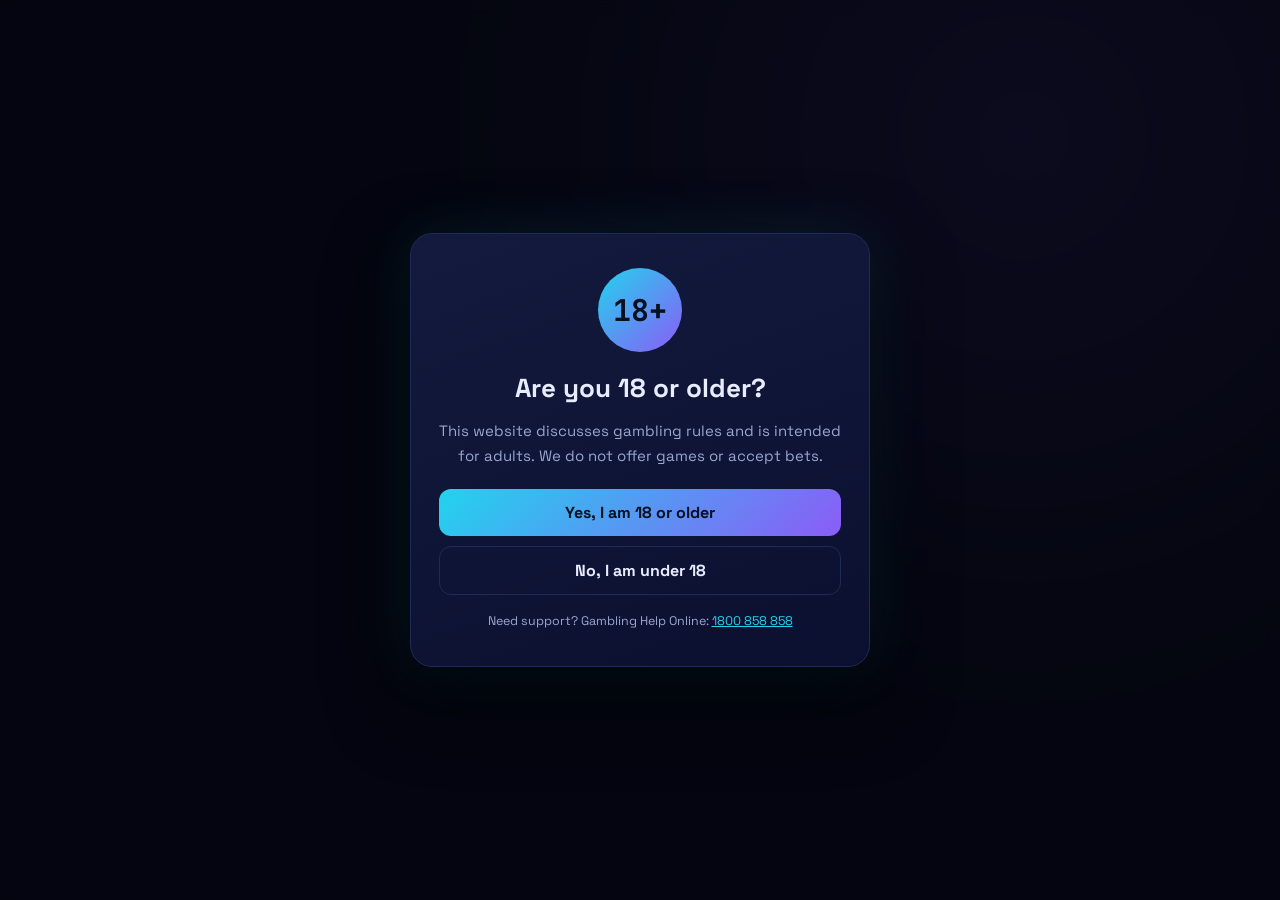
==== age-popup.html @ 70166f5e "Create age-popup.html" ====
<!DOCTYPE html>
<html lang="en-AU">
<head>
<meta charset="utf-8">
<meta name="viewport" content="width=device-width, initial-scale=1">
<title>Age Notice – ComplyWise AU</title>
<link rel="icon" type="image/svg+xml" href="assets/favicon.svg">
<link rel="preconnect" href="https://fonts.googleapis.com">
<link href="https://fonts.googleapis.com/css2?family=Space+Grotesk:wght@400;600;700&family=JetBrains+Mono:wght@400;600&display=swap" rel="stylesheet">
<style>
*{box-sizing:border-box}
:root{--bg:#070a16;--card:#0f1530;--text:#e7ecff;--muted:#9aa6cf;--c1:#22d3ee;--c2:#8b5cf6;--line:#1f2a55}
body{margin:0;min-height:100vh;background:radial-gradient(circle at 80% 15%,rgba(139,92,246,.35),transparent 45%),var(--bg);color:var(--text);font:16px/1.7 "Space Grotesk",system-ui,sans-serif}
.page{max-width:760px;margin:auto;padding:80px 20px}
.page h1{font-size:clamp(28px,5vw,44px);line-height:1.15;margin:0 0 12px}
.page p{color:var(--muted)}
.gr{background:linear-gradient(90deg,var(--c1),var(--c2));-webkit-background-clip:text;background-clip:text;color:transparent}
#gate{position:fixed;inset:0;z-index:100;display:none;align-items:center;justify-content:center;padding:20px;background:rgba(4,6,15,.82);backdrop-filter:blur(8px)}
#gate.open{display:flex}
.box{width:100%;max-width:460px;background:linear-gradient(160deg,#131a3d,#0b1030);border:1px solid var(--line);border-radius:22px;padding:34px 28px;text-align:center;box-shadow:0 30px 80px rgba(0,0,0,.6),0 0 60px rgba(34,211,238,.12);animation:in .5s ease}
@keyframes in{from{opacity:0;transform:translateY(20px) scale(.97)}}
.badge{width:84px;height:84px;margin:0 auto 14px;border-radius:50%;display:grid;place-items:center;font:700 30px "JetBrains Mono",monospace;color:#06101f;background:linear-gradient(135deg,var(--c1),var(--c2));box-shadow:0 0 0 0 rgba(34,211,238,.5);animation:pl 2.4s infinite}
@keyframes pl{70%{box-shadow:0 0 0 22px rgba(34,211,238,0)}100%{box-shadow:0 0 0 0 rgba(34,211,238,0)}}
.box h2{margin:0 0 8px;font-size:26px}
.box p{color:var(--muted);margin:0 0 20px;font-size:15px}
.btns{display:grid;gap:10px}
button,.lnk{font:700 16px "Space Grotesk",sans-serif;border-radius:12px;padding:13px 18px;cursor:pointer;text-decoration:none;display:block;border:0}
.yes{background:linear-gradient(135deg,var(--c1),var(--c2));color:#06101f;transition:.2s}.yes:hover{transform:translateY(-2px);box-shadow:0 10px 26px rgba(34,211,238,.35)}
.no{background:transparent;color:var(--text);border:1px solid var(--line)}.no:hover{border-color:var(--c1)}
.fine{margin-top:16px;font-size:12.5px;color:var(--muted)}.fine a{color:var(--c1)}
#minor{display:none}.box.under #ask{display:none}.box.under #minor{display:block}
@media(prefers-reduced-motion:reduce){.box,.badge{animation:none}}
</style>
</head>
<body>

<!-- ===== AGE POPUP: start ===== -->
<div id="gate" role="dialog" aria-modal="true" aria-labelledby="gt">
  <div class="box" id="gbox">
    <div id="ask">
      <div class="badge">18+</div>
      <h2 id="gt">Are you 18 or older?</h2>
      <p>This website discusses gambling rules and is intended for adults. We do not offer games or accept bets.</p>
      <div class="btns">
      <a class="lnk yes" href="index.html" id="yes">Yes, I am 18 or older</a>
       <a class="lnk no" href="https://www.gamblinghelponline.org.au" id="no">No, I am under 18</a>
      </div>
      <div class="fine">Need support? Gambling Help Online: <a href="https://www.gamblinghelponline.org.au" target="_blank" rel="noopener">1800 858 858</a></div>
    </div>
    <div id="minor">
      <div class="badge">!</div>
      <h2>Sorry, this site is for adults</h2>
      <p>Thanks for being honest. This content is meant for people aged 18 and over. If you would like to talk to someone, free and confidential support is available.</p>
      <div class="btns">
        <a class="lnk yes" href="https://kidshelpline.com.au" target="_blank" rel="noopener">Visit Kids Helpline</a>
        <button class="no" id="back">Go back</button>
      </div>
    </div>
  </div>
</div>
<script>
(function(){
  var g=document.getElementById("gate"),b=document.getElementById("gbox"),K="cw_age_ok";
  function ok(){try{return sessionStorage.getItem(K)==="1"}catch(e){return false}}
  function save(){try{sessionStorage.setItem(K,"1")}catch(e){}}
  if(!ok()){setTimeout(function(){g.classList.add("open")},800)}
  document.getElementById("yes").onclick=function(){save();g.classList.remove("open")};
  document.getElementById("no").onclick=function(){b.classList.add("under")};
  document.getElementById("back").onclick=function(){b.classList.remove("under")};
})();
</script>
<!-- ===== AGE POPUP: end ===== -->

</body>
</html>
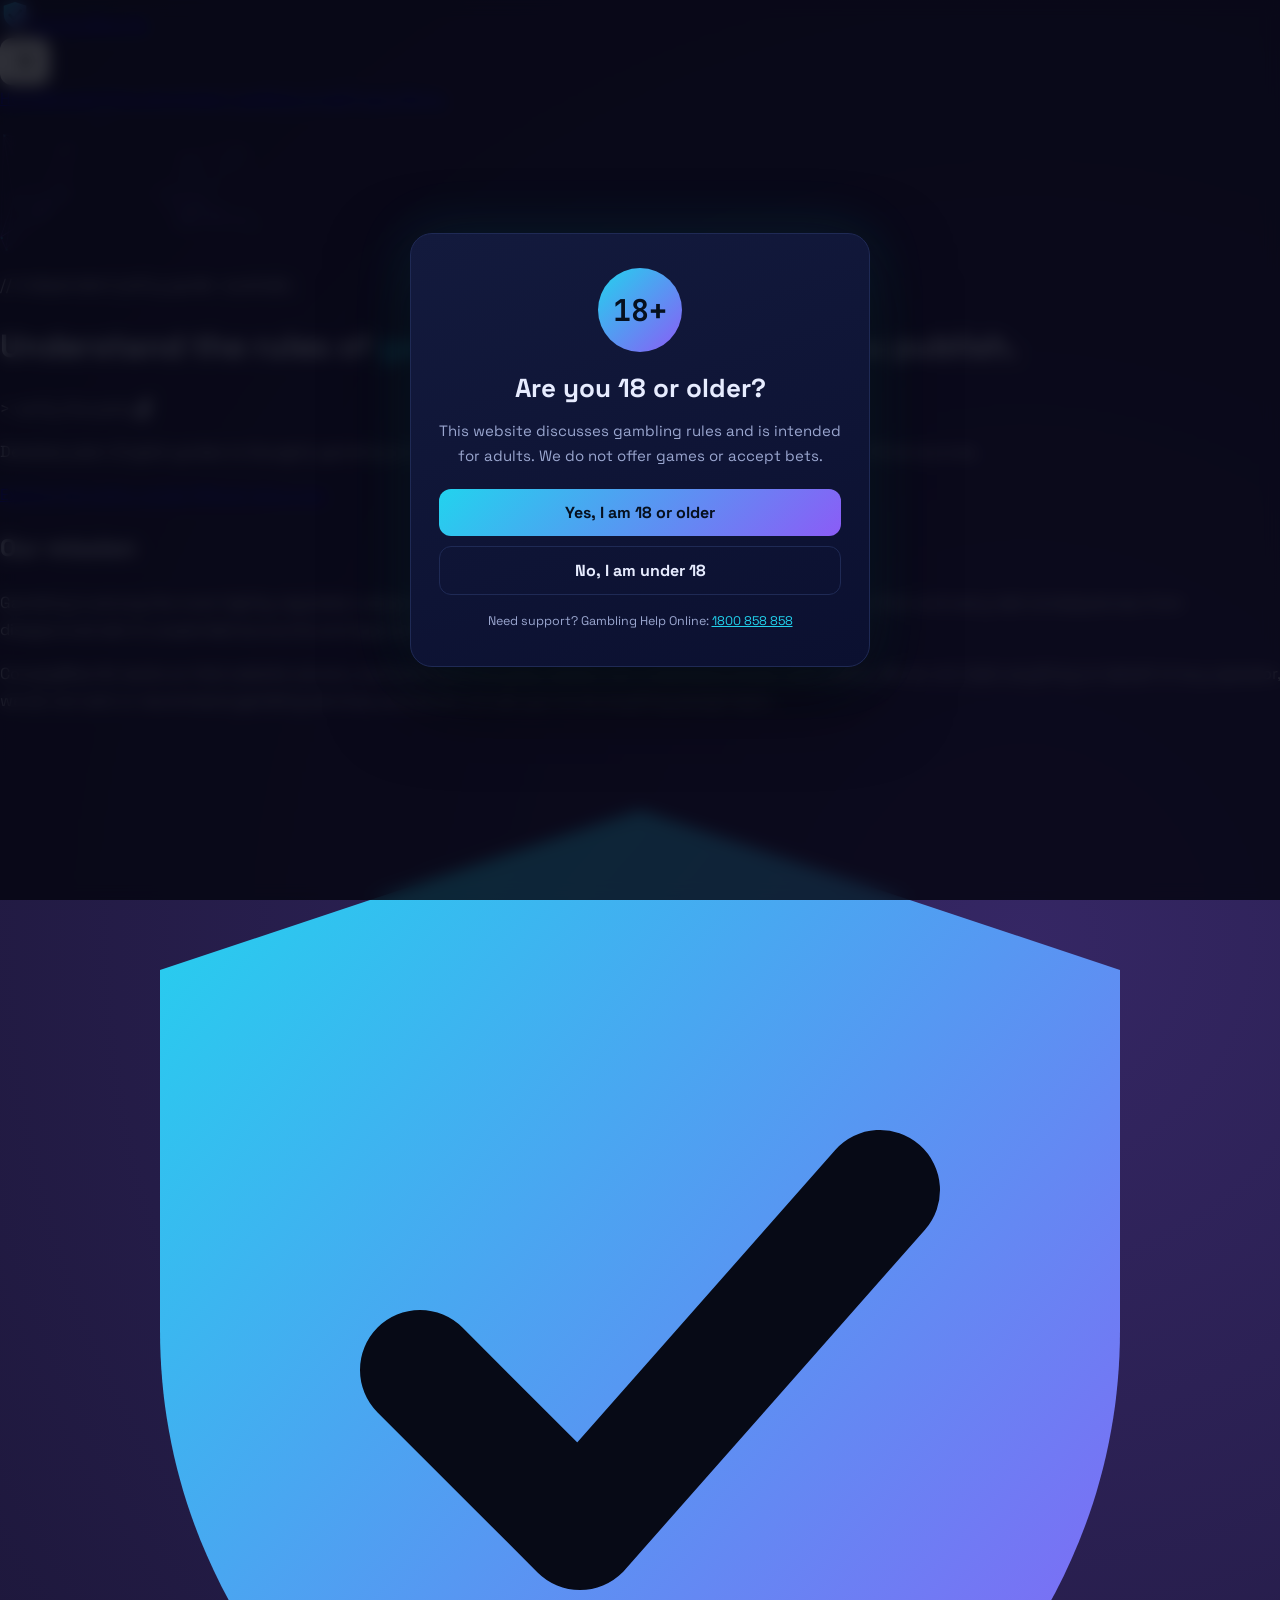
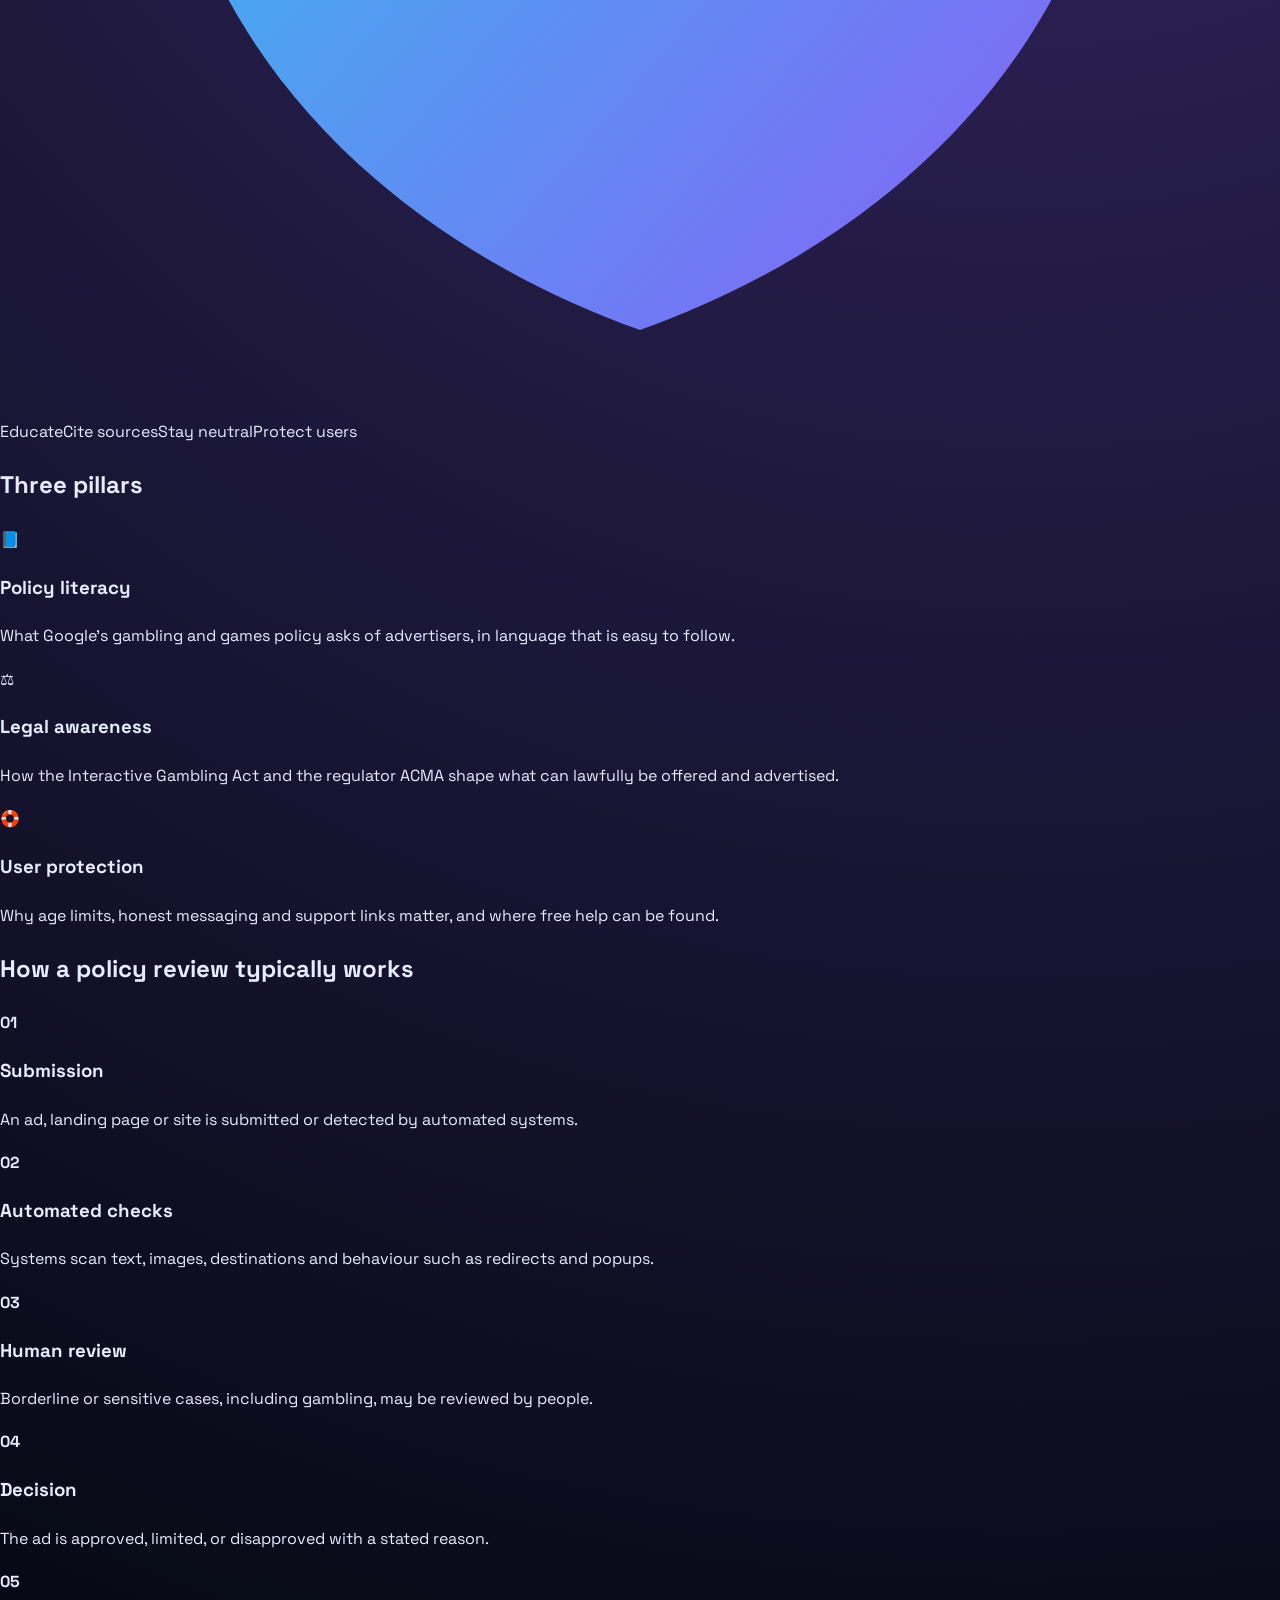
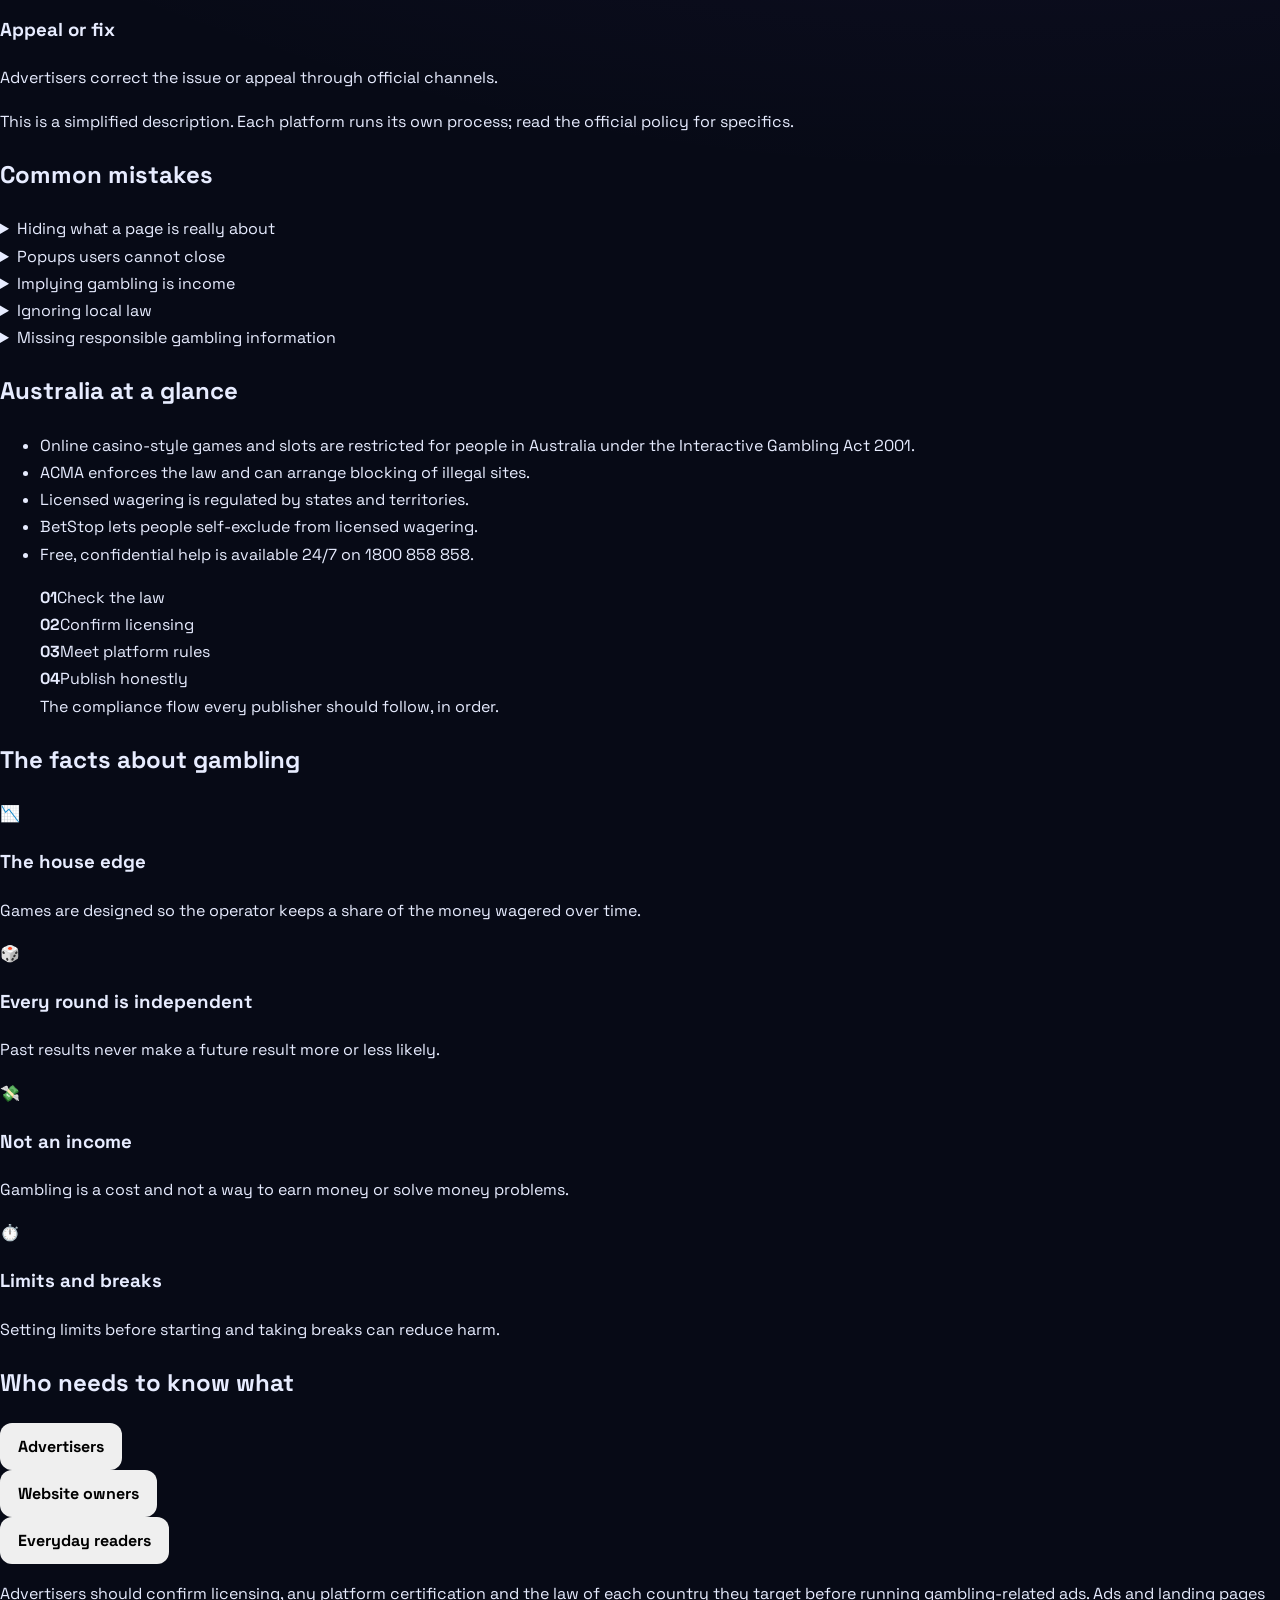
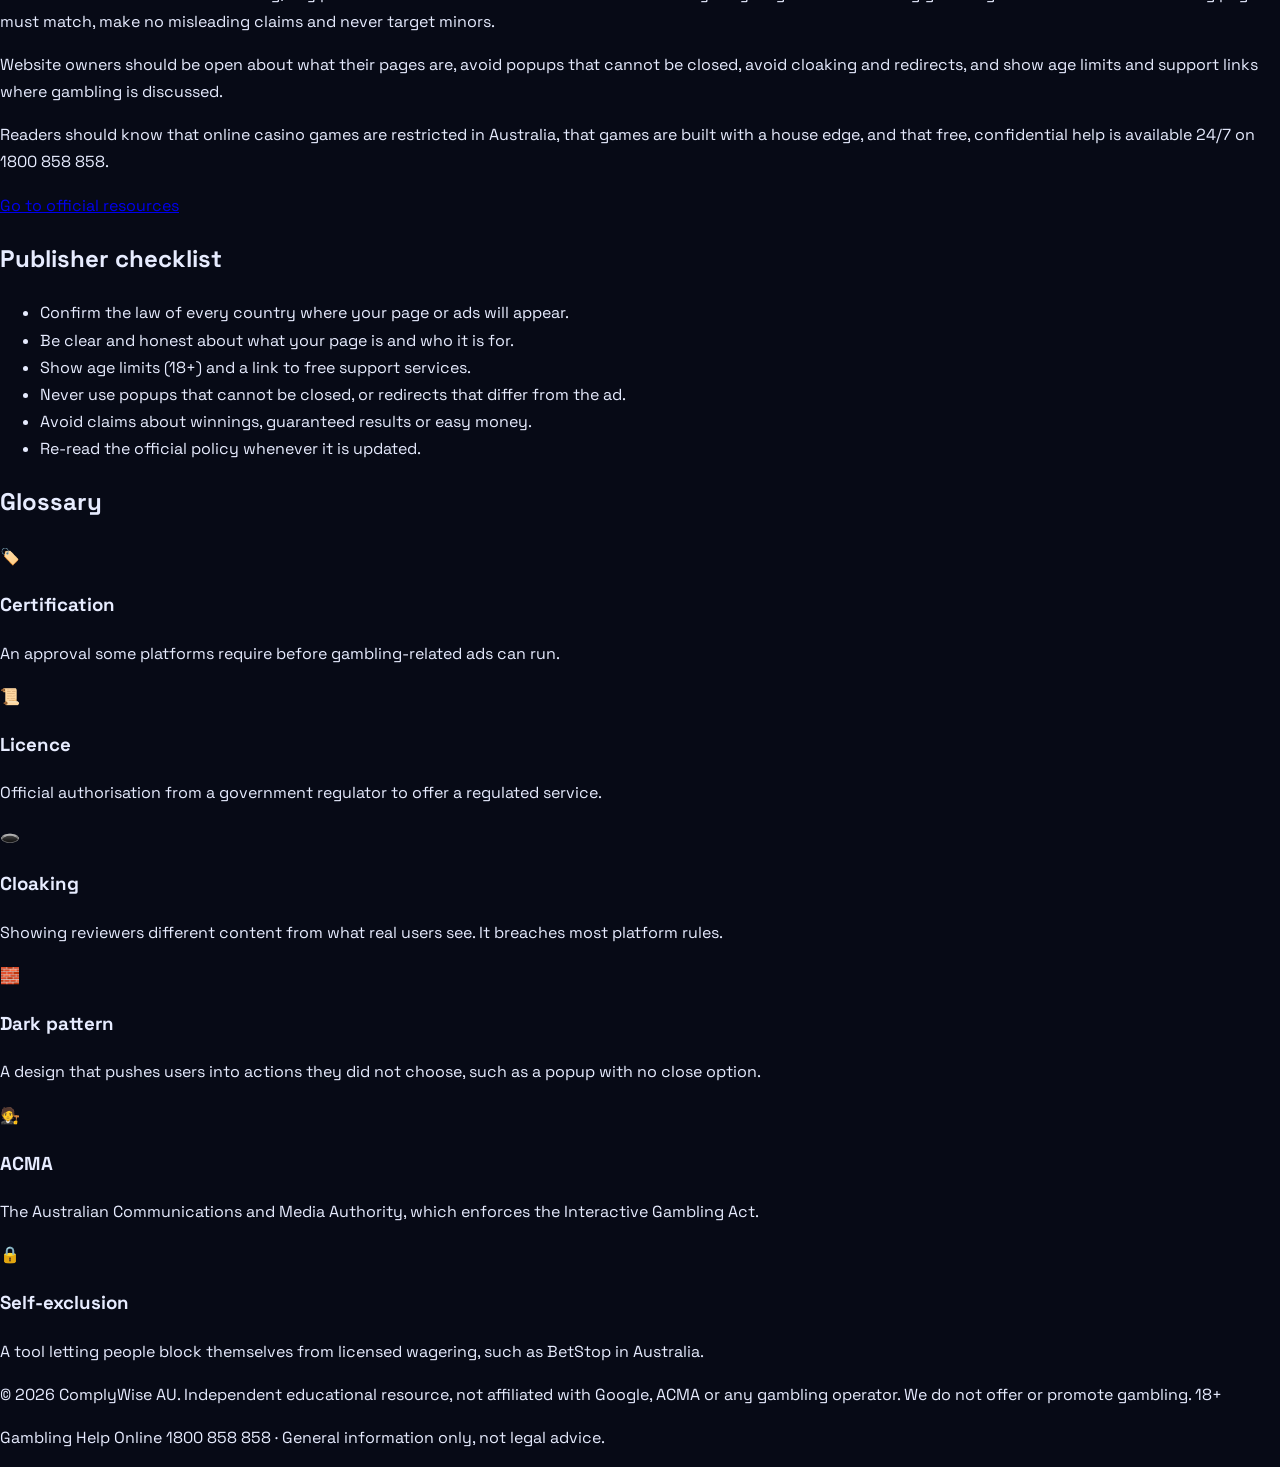
==== commit d2c39fe8: "Update age-popup.html" ====
--- a/age-popup.html
+++ b/age-popup.html
@@ -33,7 +33,253 @@
 </style>
 </head>
 <body>
-
+ <header>
+    <div class="bar"><a class="logo" href="index.html"><img src="assets/logo.svg" alt="" width="30"
+          height="30"><span>ComplyWise AU</span></a><button id="mb" aria-label="Menu">☰</button>
+      <nav id="nv"><a href="index.html" class=on>Home</a><a href="google-policy.html">Google Policy</a><a
+          href="australia-law.html">Australian Law</a><a href="resources.html">Resources</a><a
+          href="privacy.html">Privacy</a><a href="terms.html">Terms</a></nav>
+    </div>
+  </header>
+  <div class="hero"><canvas class="cv"></canvas>
+    <div class="in"><span class="tag">// independent policy guide · australia</span>
+      <h1>Understand the rules of <span class="gr">gambling advertising</span> before you publish.</h1>
+      <p class="term"><span id="ty"></span><i>▌</i></p>
+      <p>Detailed, plain-English guides to Google’s gambling and games policy and Australian law, with direct links to
+        the official sources.</p><a class="btn" href="google-policy.html">Explore the policy guide</a> <a
+        class="btn alt" href="resources.html">Official resources</a>
+    </div>
+  </div>
+  <main>
+    <section class="s rv ">
+      <div class="w">
+        <h2>Our mission</h2>
+        <div class="two">
+          <div>
+            <p>Gambling is among the most tightly regulated categories in online advertising. The rules vary by country,
+              change often and carry real consequences, from disapproved ads to suspended accounts and legal action.</p>
+            <p>ComplyWise AU exists so that website owners, marketers and everyday readers can understand those rules
+              clearly. We do not claim anything on behalf of any operator, we do not rank or recommend gambling
+              services, and we do not ask you to do anything except learn.</p>
+          </div>
+          <div class="orb"><img src="assets/logo.svg" alt="" class="oc"><i></i><i></i><i></i><span
+              class="t">Educate</span><span class="r">Cite sources</span><span class="b">Stay neutral</span><span
+              class="l">Protect users</span></div>
+        </div>
+      </div>
+    </section>
+    <section class="s rv alt">
+      <div class="w">
+        <h2>Three pillars</h2>
+        <div class="grid">
+          <div class="card">
+            <div class="ic">📘</div>
+            <h3>Policy literacy</h3>
+            <p>What Google’s gambling and games policy asks of advertisers, in language that is easy to follow.</p>
+          </div>
+          <div class="card">
+            <div class="ic">⚖️</div>
+            <h3>Legal awareness</h3>
+            <p>How the Interactive Gambling Act and the regulator ACMA shape what can lawfully be offered and
+              advertised.</p>
+          </div>
+          <div class="card">
+            <div class="ic">🛟</div>
+            <h3>User protection</h3>
+            <p>Why age limits, honest messaging and support links matter, and where free help can be found.</p>
+          </div>
+        </div>
+      </div>
+    </section>
+    <section class="s rv ">
+      <div class="w">
+        <h2>How a policy review typically works</h2>
+        <div class="tl">
+          <div><b>01</b>
+            <h3>Submission</h3>
+            <p>An ad, landing page or site is submitted or detected by automated systems.</p>
+          </div>
+          <div><b>02</b>
+            <h3>Automated checks</h3>
+            <p>Systems scan text, images, destinations and behaviour such as redirects and popups.</p>
+          </div>
+          <div><b>03</b>
+            <h3>Human review</h3>
+            <p>Borderline or sensitive cases, including gambling, may be reviewed by people.</p>
+          </div>
+          <div><b>04</b>
+            <h3>Decision</h3>
+            <p>The ad is approved, limited, or disapproved with a stated reason.</p>
+          </div>
+          <div><b>05</b>
+            <h3>Appeal or fix</h3>
+            <p>Advertisers correct the issue or appeal through official channels.</p>
+          </div>
+        </div>
+        <div class="note">This is a simplified description. Each platform runs its own process; read the official policy
+          for specifics.</div>
+      </div>
+    </section>
+    <section class="s rv dark">
+      <div class="w">
+        <h2>Common mistakes</h2>
+        <details>
+          <summary>Hiding what a page is really about</summary>
+          <p>Pages that disguise gambling content, or show reviewers something different from what users see, can be
+            treated as deceptive. Be transparent about the topic.</p>
+        </details>
+        <details>
+          <summary>Popups users cannot close</summary>
+          <p>Interstitials that trap visitors, or buttons that force a click, damage user trust and commonly breach
+            platform rules.</p>
+        </details>
+        <details>
+          <summary>Implying gambling is income</summary>
+          <p>Presenting gambling as a way to earn money or fix financial problems is misleading and harmful.</p>
+        </details>
+        <details>
+          <summary>Ignoring local law</summary>
+          <p>An ad may breach the law of the place it is shown even if the product is lawful elsewhere.</p>
+        </details>
+        <details>
+          <summary>Missing responsible gambling information</summary>
+          <p>Clear age limits and links to support services should be easy to find.</p>
+        </details>
+      </div>
+    </section>
+    <section class="s rv alt">
+      <div class="w">
+        <h2>Australia at a glance</h2>
+        <div class="two">
+          <ul class="ck">
+            <li>Online casino-style games and slots are restricted for people in Australia under the Interactive
+              Gambling Act 2001.</li>
+            <li>ACMA enforces the law and can arrange blocking of illegal sites.</li>
+            <li>Licensed wagering is regulated by states and territories.</li>
+            <li>BetStop lets people self-exclude from licensed wagering.</li>
+            <li>Free, confidential help is available 24/7 on 1800 858 858.</li>
+          </ul>
+          <div>
+            <figure class="fig">
+              <div class="flow">
+                <div class="nd" style="--d:0s"><b>01</b><span>Check the law</span></div>
+                <div class="nd" style="--d:1.5s"><b>02</b><span>Confirm licensing</span></div>
+                <div class="nd" style="--d:3s"><b>03</b><span>Meet platform rules</span></div>
+                <div class="nd" style="--d:4.5s"><b>04</b><span>Publish honestly</span></div>
+              </div>
+              <figcaption>The compliance flow every publisher should follow, in order.</figcaption>
+            </figure>
+          </div>
+        </div>
+      </div>
+    </section>
+    <section class="s rv ">
+      <div class="w">
+        <h2>The facts about gambling</h2>
+        <div class="grid">
+          <div class="card">
+            <div class="ic">📉</div>
+            <h3>The house edge</h3>
+            <p>Games are designed so the operator keeps a share of the money wagered over time.</p>
+          </div>
+          <div class="card">
+            <div class="ic">🎲</div>
+            <h3>Every round is independent</h3>
+            <p>Past results never make a future result more or less likely.</p>
+          </div>
+          <div class="card">
+            <div class="ic">💸</div>
+            <h3>Not an income</h3>
+            <p>Gambling is a cost and not a way to earn money or solve money problems.</p>
+          </div>
+          <div class="card">
+            <div class="ic">⏱️</div>
+            <h3>Limits and breaks</h3>
+            <p>Setting limits before starting and taking breaks can reduce harm.</p>
+          </div>
+        </div>
+      </div>
+    </section>
+    <section class="s rv dark">
+      <div class="w">
+        <h2>Who needs to know what</h2>
+        <div class="tabs">
+          <div class="tb"><button class="on" data-t="0">Advertisers</button><button data-t="1">Website
+              owners</button><button data-t="2">Everyday readers</button></div>
+          <div class="tp on">
+            <p>Advertisers should confirm licensing, any platform certification and the law of each country they target
+              before running gambling-related ads. Ads and landing pages must match, make no misleading claims and never
+              target minors.</p>
+          </div>
+          <div class="tp">
+            <p>Website owners should be open about what their pages are, avoid popups that cannot be closed, avoid
+              cloaking and redirects, and show age limits and support links where gambling is discussed.</p>
+          </div>
+          <div class="tp">
+            <p>Readers should know that online casino games are restricted in Australia, that games are built with a
+              house edge, and that free, confidential help is available 24/7 on 1800 858 858.</p>
+          </div>
+        </div>
+        <p><a class="btn" href="resources.html">Go to official resources</a></p>
+      </div>
+    </section>
+    <section class="s rv alt">
+      <div class="w">
+        <h2>Publisher checklist</h2>
+        <ul class="ck">
+          <li>Confirm the law of every country where your page or ads will appear.</li>
+          <li>Be clear and honest about what your page is and who it is for.</li>
+          <li>Show age limits (18+) and a link to free support services.</li>
+          <li>Never use popups that cannot be closed, or redirects that differ from the ad.</li>
+          <li>Avoid claims about winnings, guaranteed results or easy money.</li>
+          <li>Re-read the official policy whenever it is updated.</li>
+        </ul>
+      </div>
+    </section>
+    <section class="s rv dark">
+      <div class="w">
+        <h2>Glossary</h2>
+        <div class="grid">
+          <div class="card">
+            <div class="ic">🏷️</div>
+            <h3>Certification</h3>
+            <p>An approval some platforms require before gambling-related ads can run.</p>
+          </div>
+          <div class="card">
+            <div class="ic">📜</div>
+            <h3>Licence</h3>
+            <p>Official authorisation from a government regulator to offer a regulated service.</p>
+          </div>
+          <div class="card">
+            <div class="ic">🕳️</div>
+            <h3>Cloaking</h3>
+            <p>Showing reviewers different content from what real users see. It breaches most platform rules.</p>
+          </div>
+          <div class="card">
+            <div class="ic">🧱</div>
+            <h3>Dark pattern</h3>
+            <p>A design that pushes users into actions they did not choose, such as a popup with no close option.</p>
+          </div>
+          <div class="card">
+            <div class="ic">🧑‍⚖️</div>
+            <h3>ACMA</h3>
+            <p>The Australian Communications and Media Authority, which enforces the Interactive Gambling Act.</p>
+          </div>
+          <div class="card">
+            <div class="ic">🔒</div>
+            <h3>Self-exclusion</h3>
+            <p>A tool letting people block themselves from licensed wagering, such as BetStop in Australia.</p>
+          </div>
+        </div>
+      </div>
+    </section>
+  </main>
+  <footer>
+    <p>© 2026 ComplyWise AU. Independent educational resource, not affiliated with Google, ACMA or any gambling
+      operator. We do not offer or promote gambling. 18+</p>
+    <p>Gambling Help Online 1800 858 858 · General information only, not legal advice.</p>
+  </footer>
+  <script src="js/main.js"></script>
 <!-- ===== AGE POPUP: start ===== -->
 <div id="gate" role="dialog" aria-modal="true" aria-labelledby="gt">
   <div class="box" id="gbox">
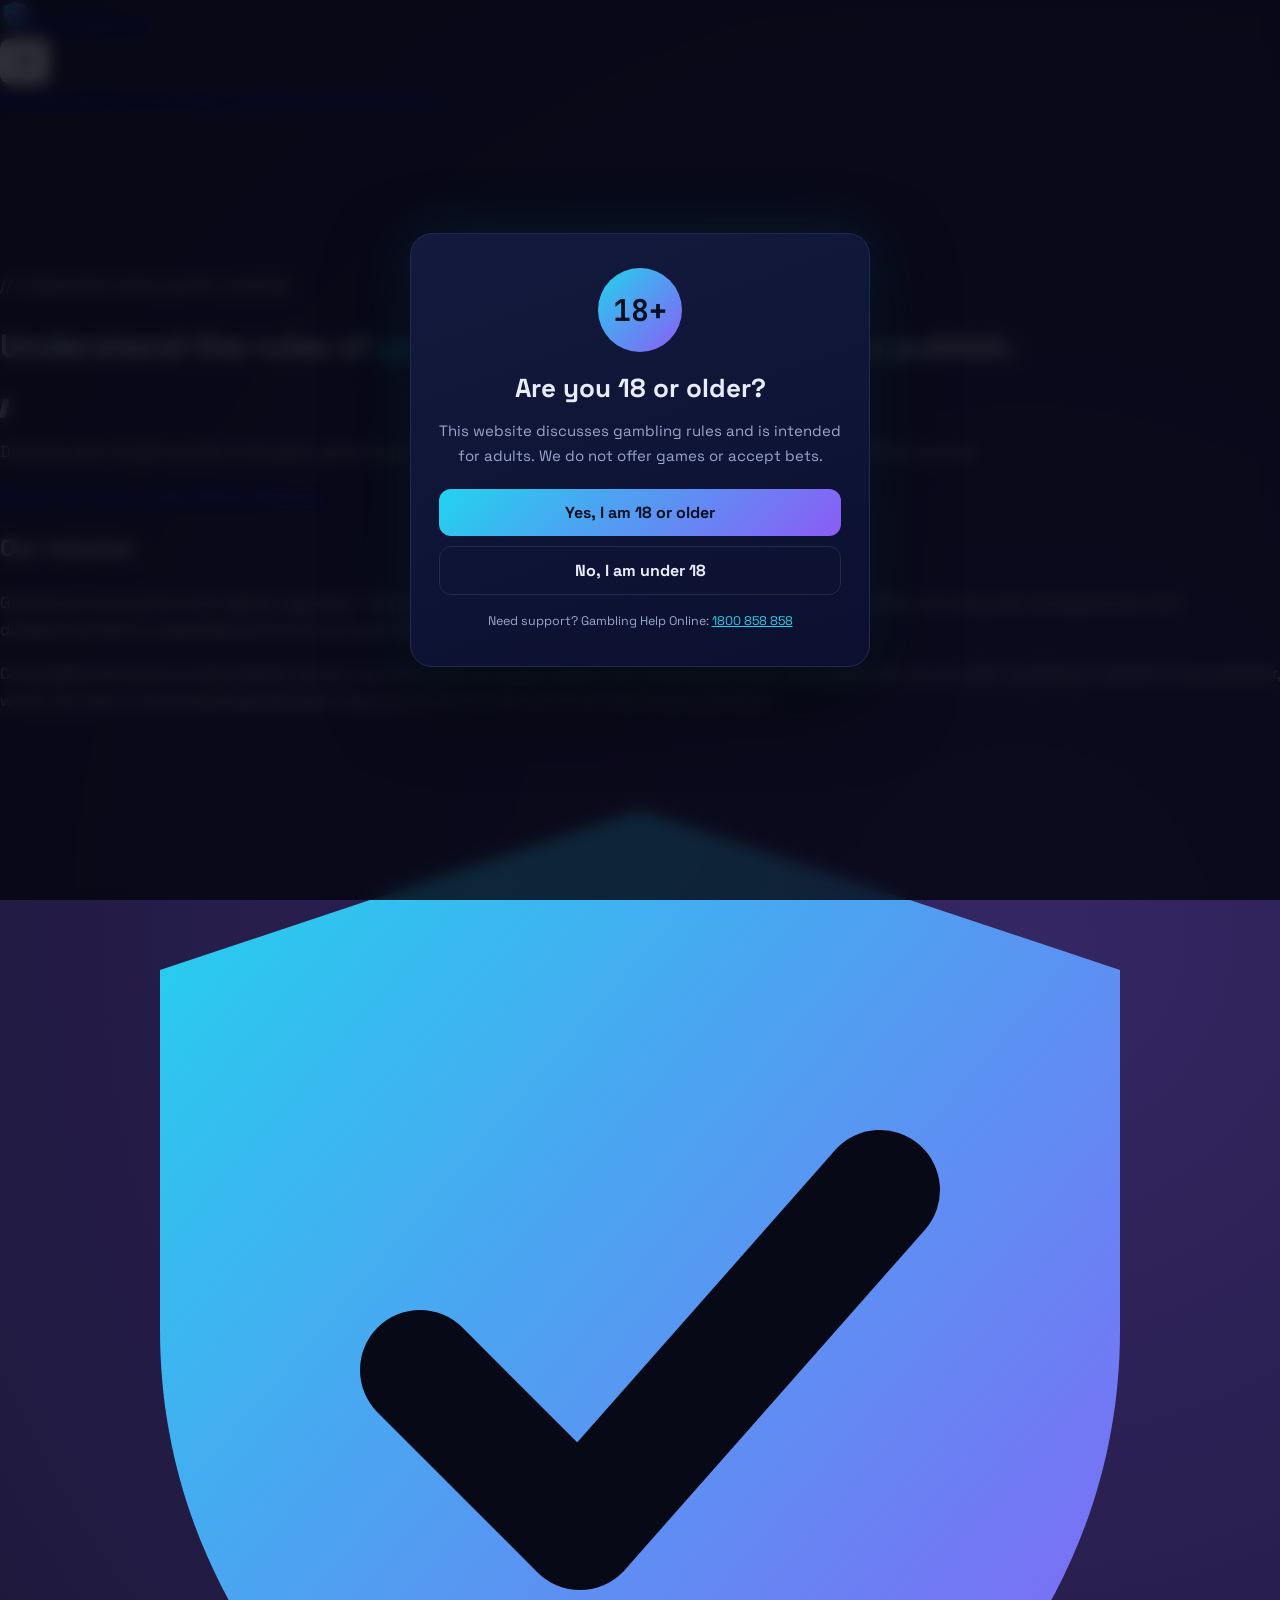
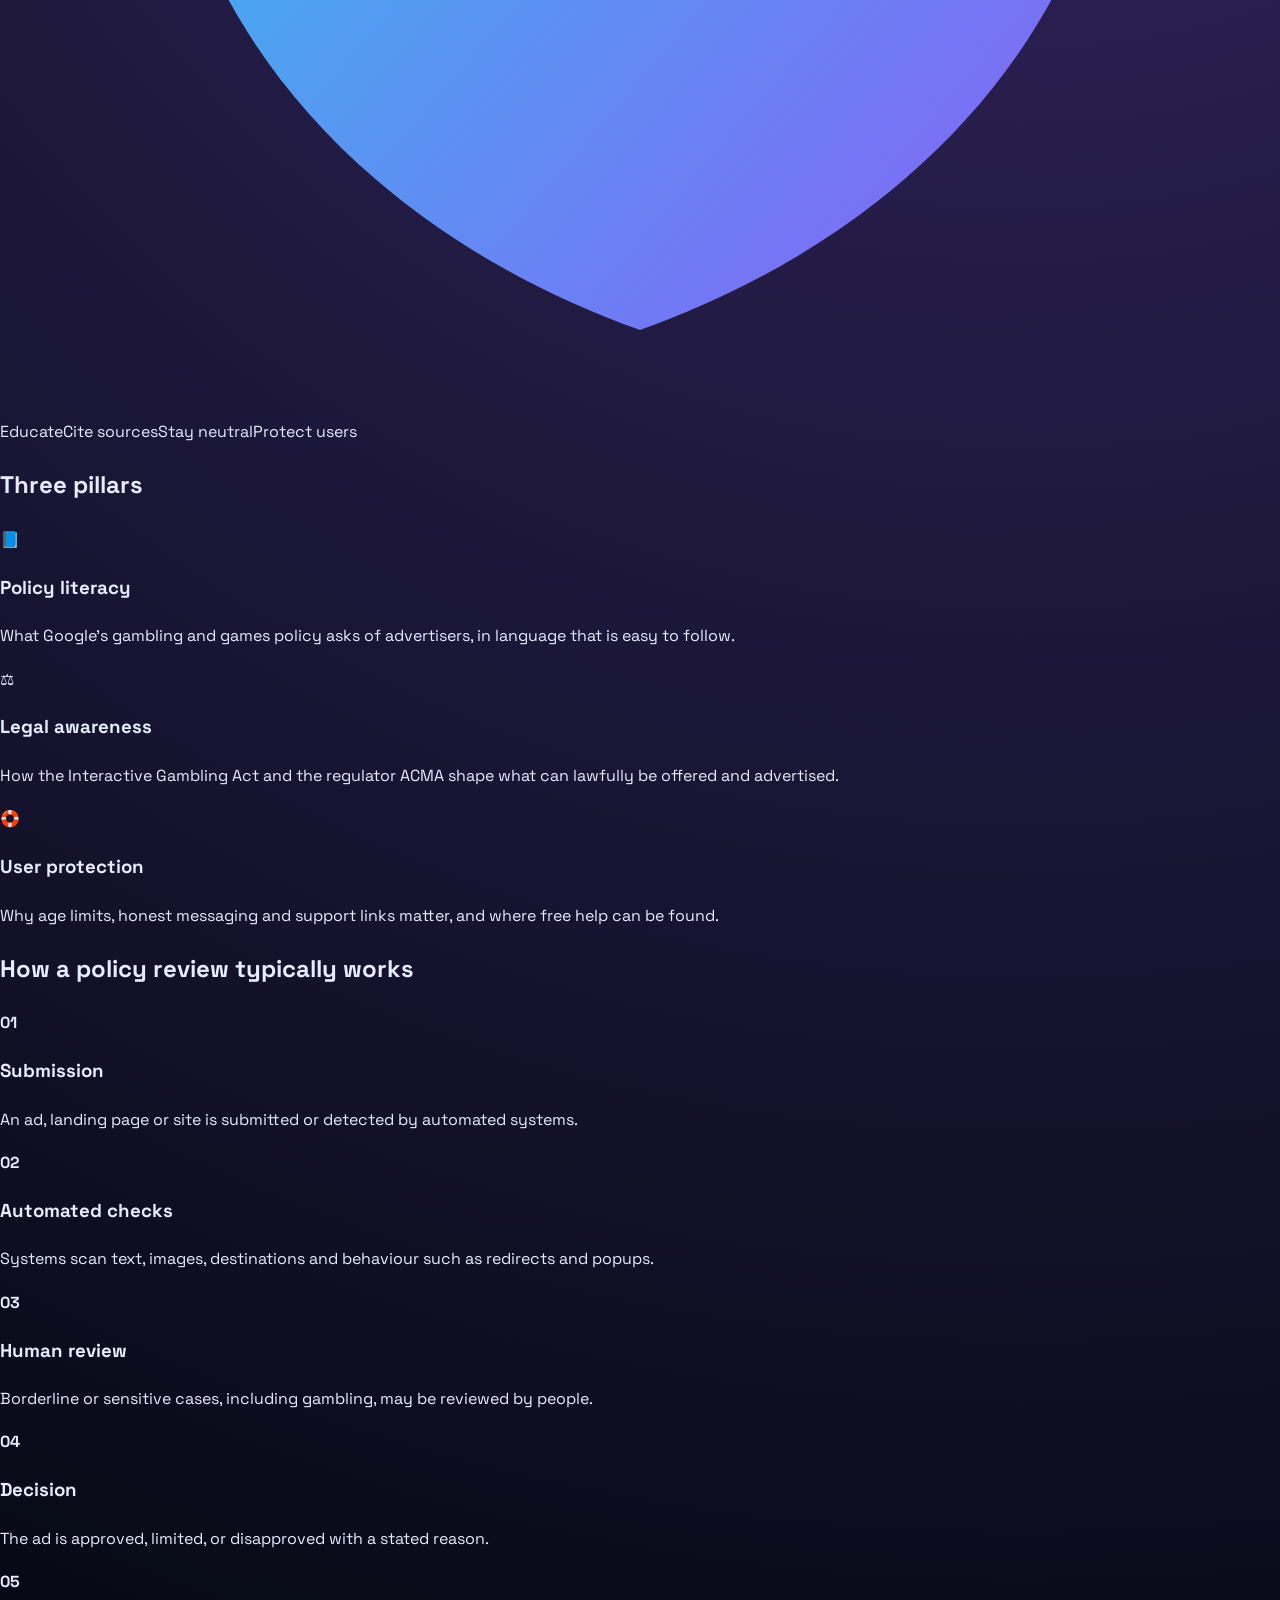
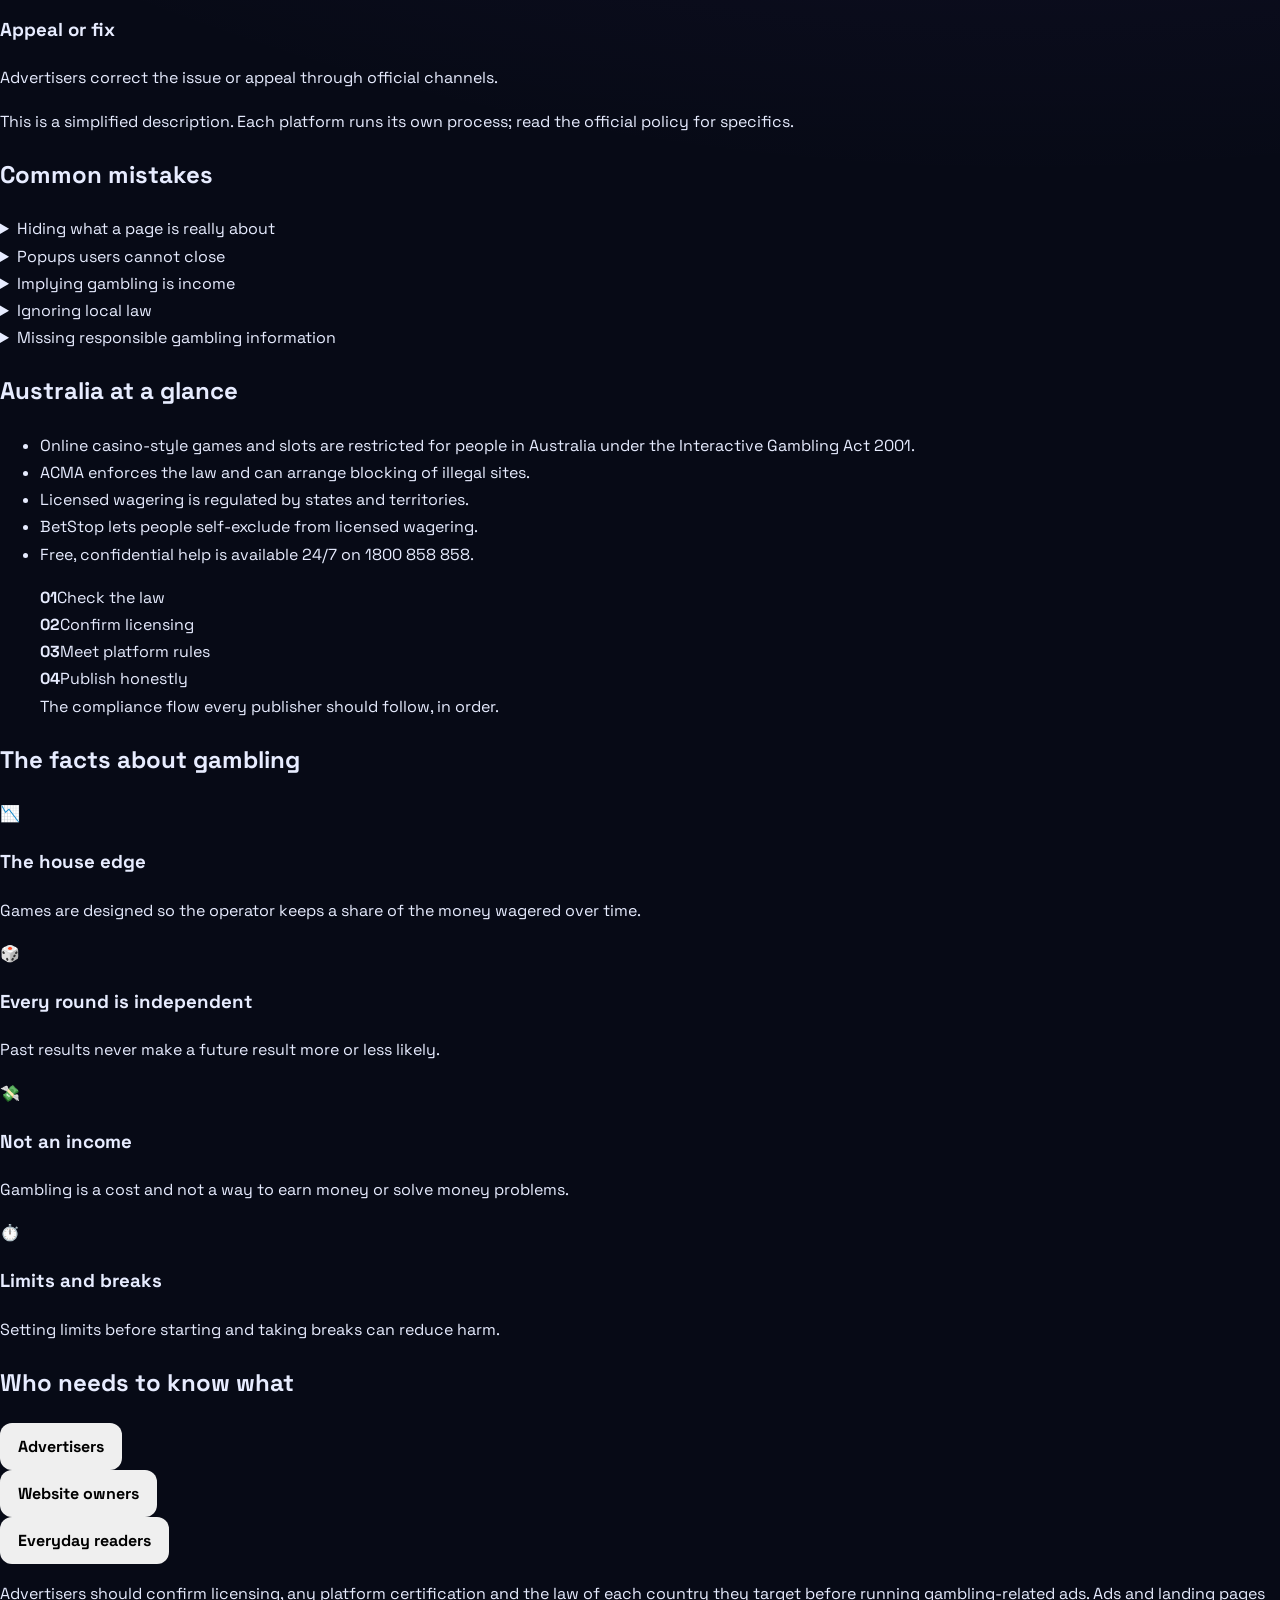
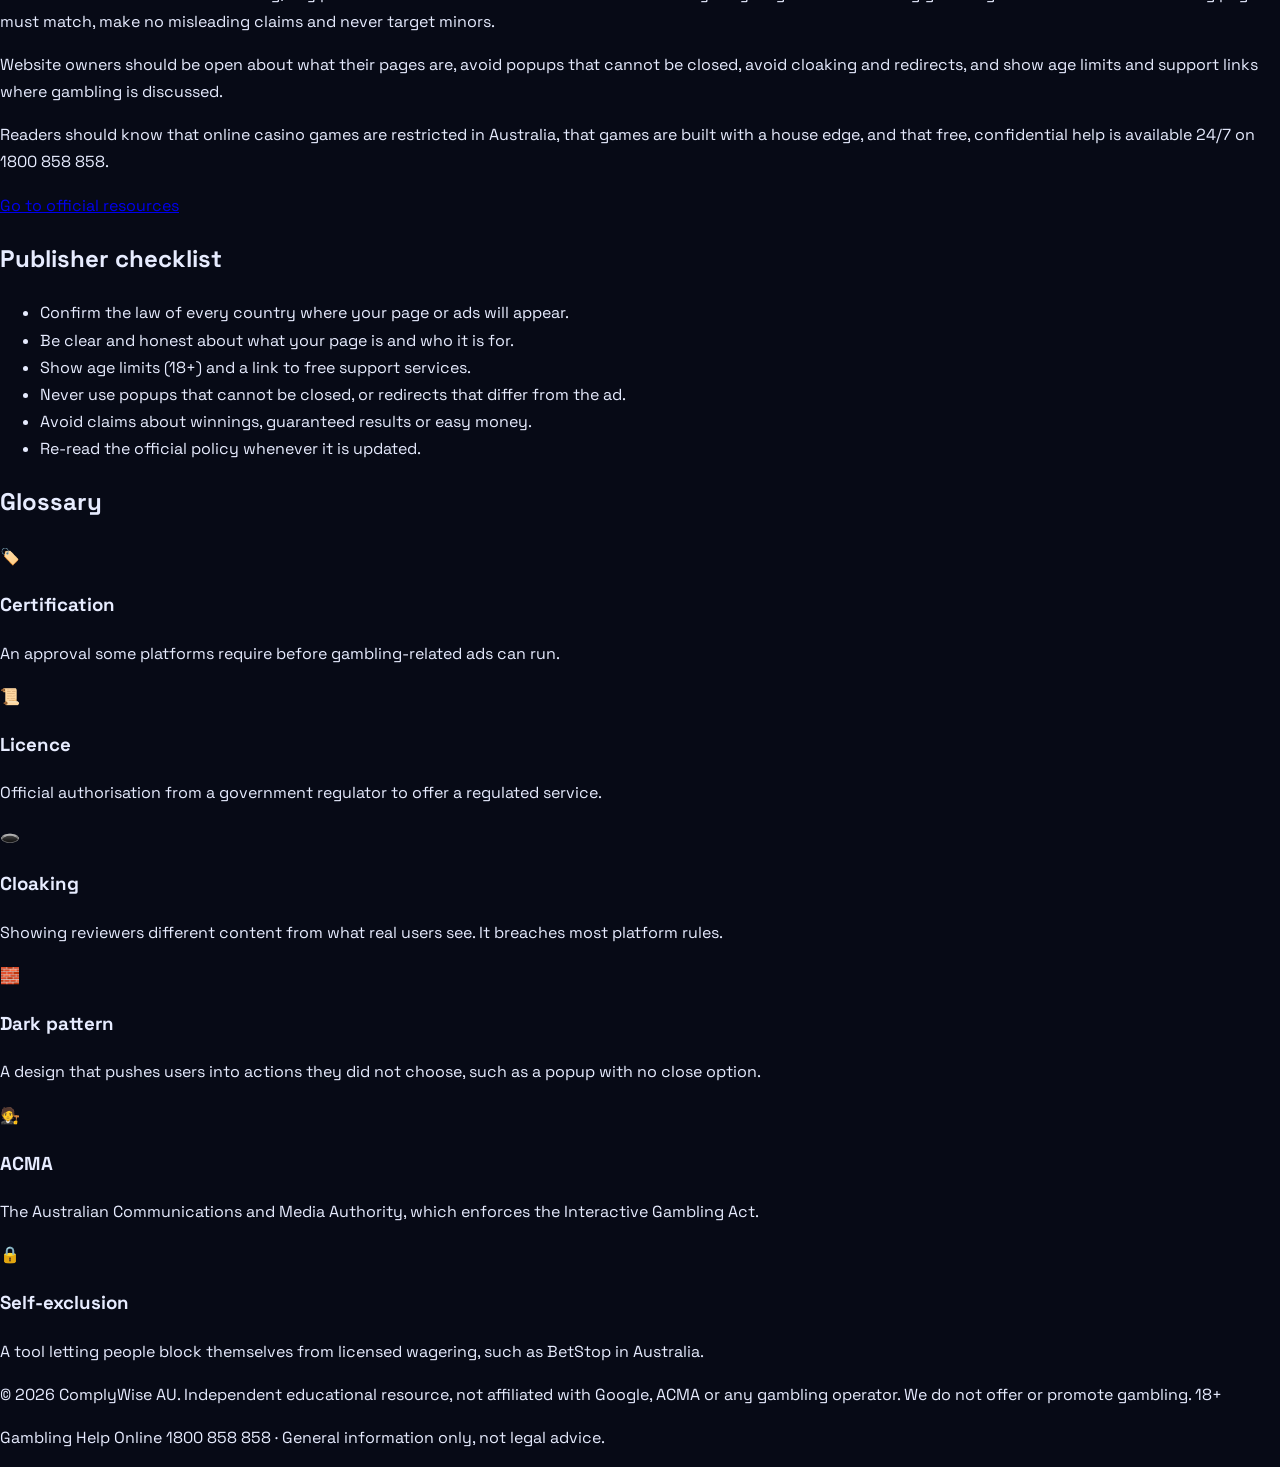
==== commit 6d0469b0: "Update age-popup.html" ====
--- a/age-popup.html
+++ b/age-popup.html
@@ -279,7 +279,7 @@
       operator. We do not offer or promote gambling. 18+</p>
     <p>Gambling Help Online 1800 858 858 · General information only, not legal advice.</p>
   </footer>
-  <script src="js/main.js"></script>
+
 <!-- ===== AGE POPUP: start ===== -->
 <div id="gate" role="dialog" aria-modal="true" aria-labelledby="gt">
   <div class="box" id="gbox">
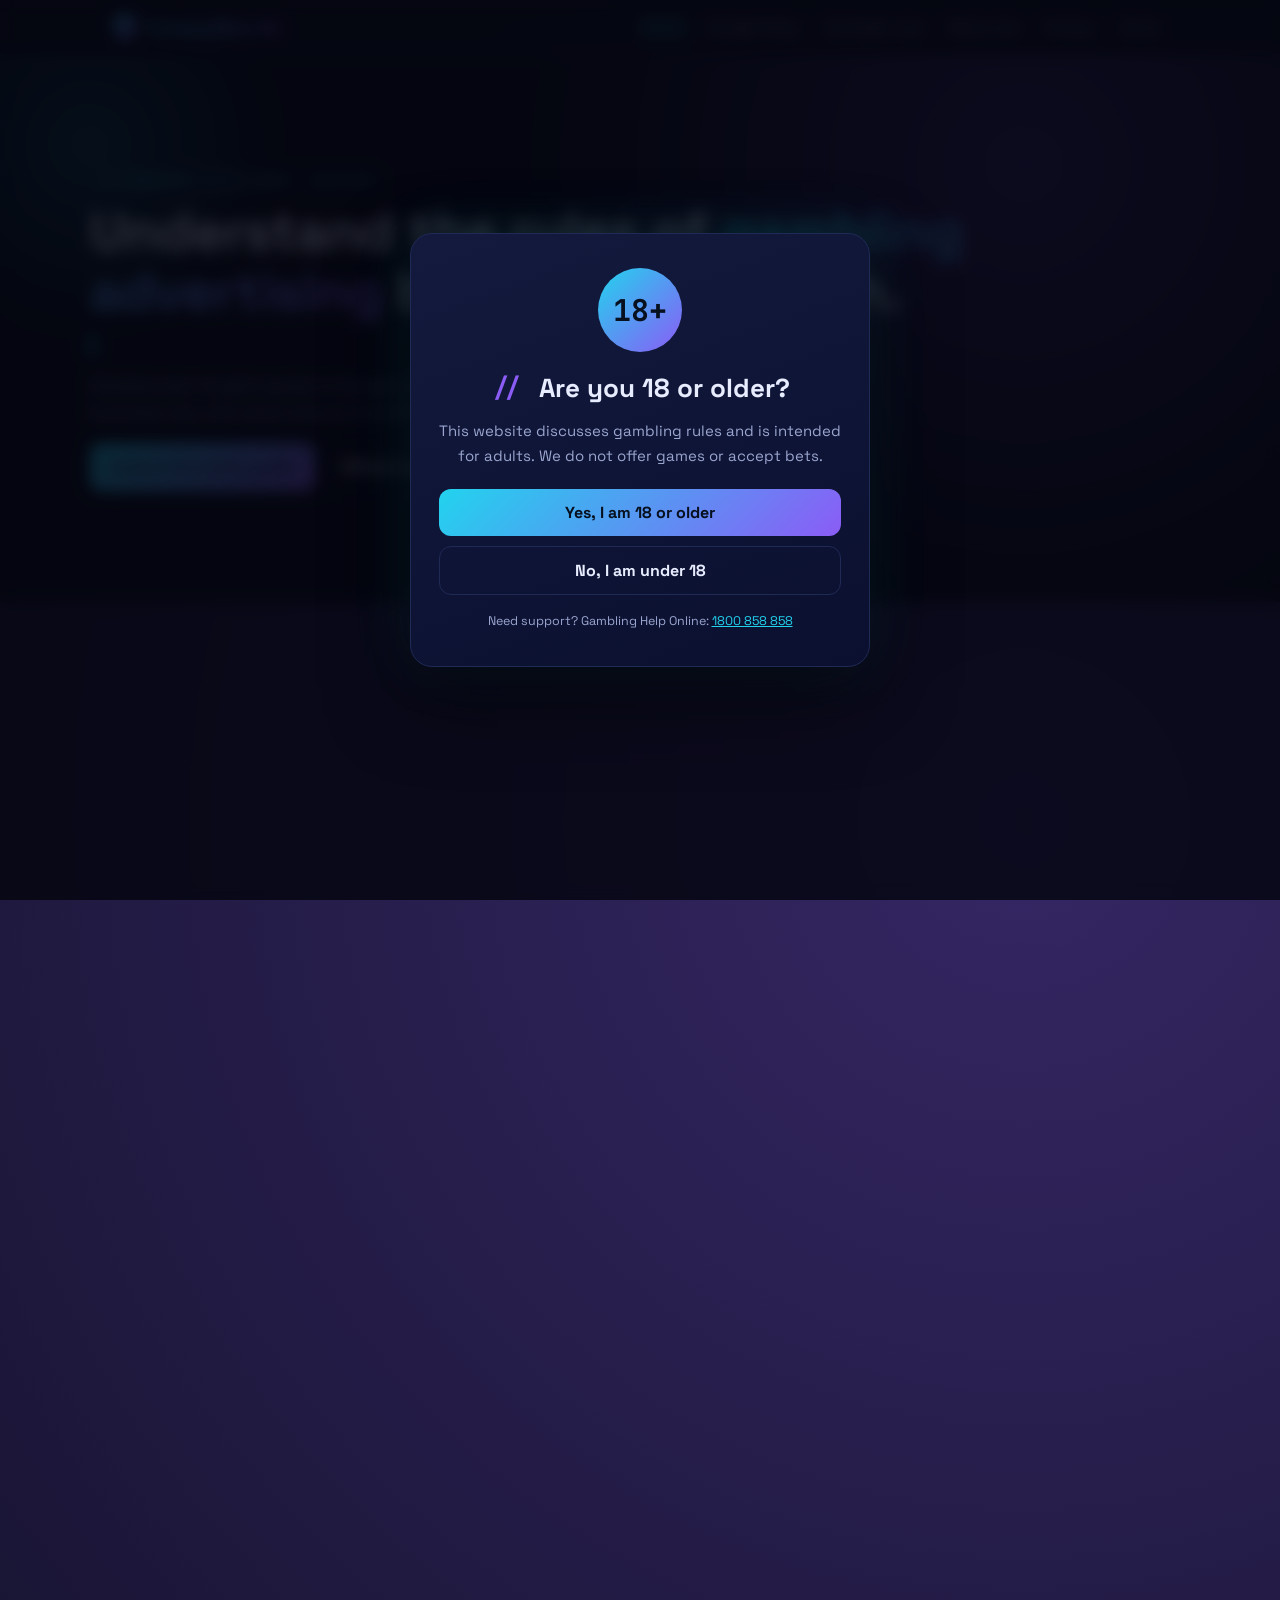
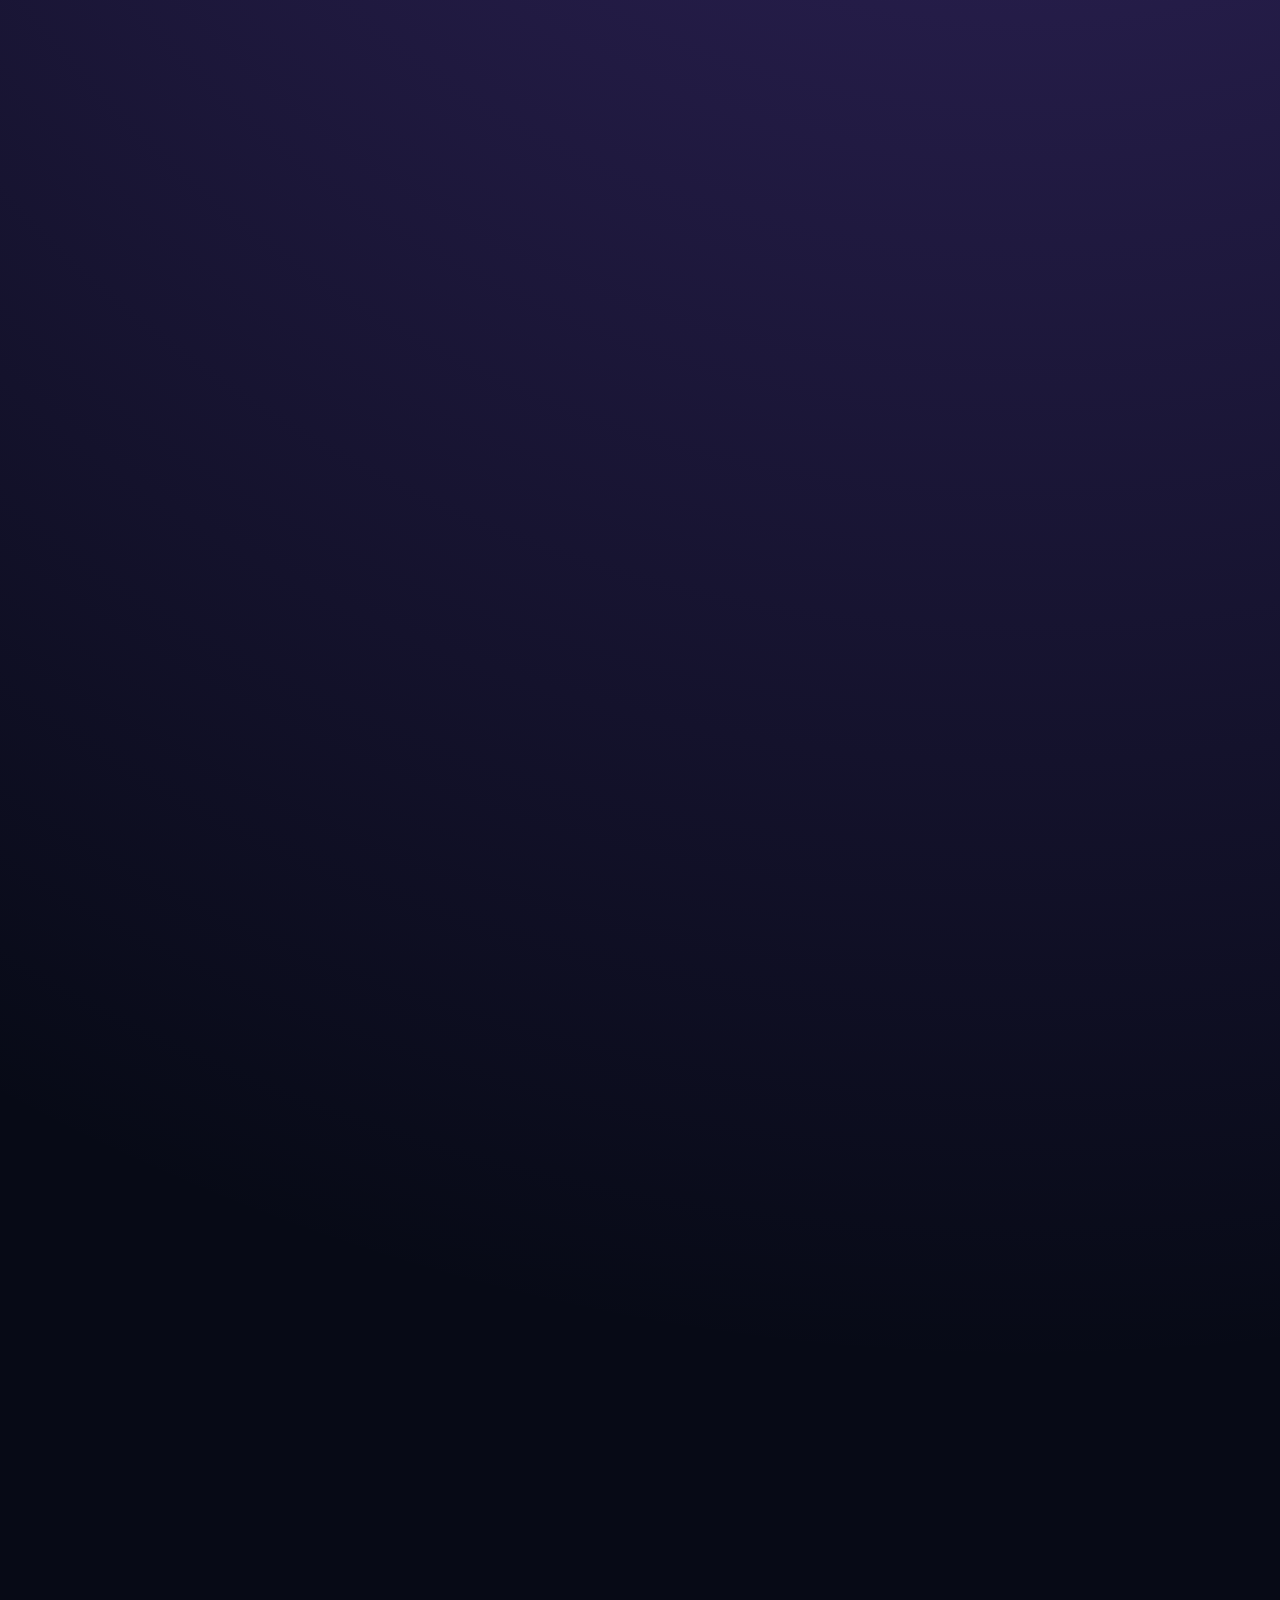
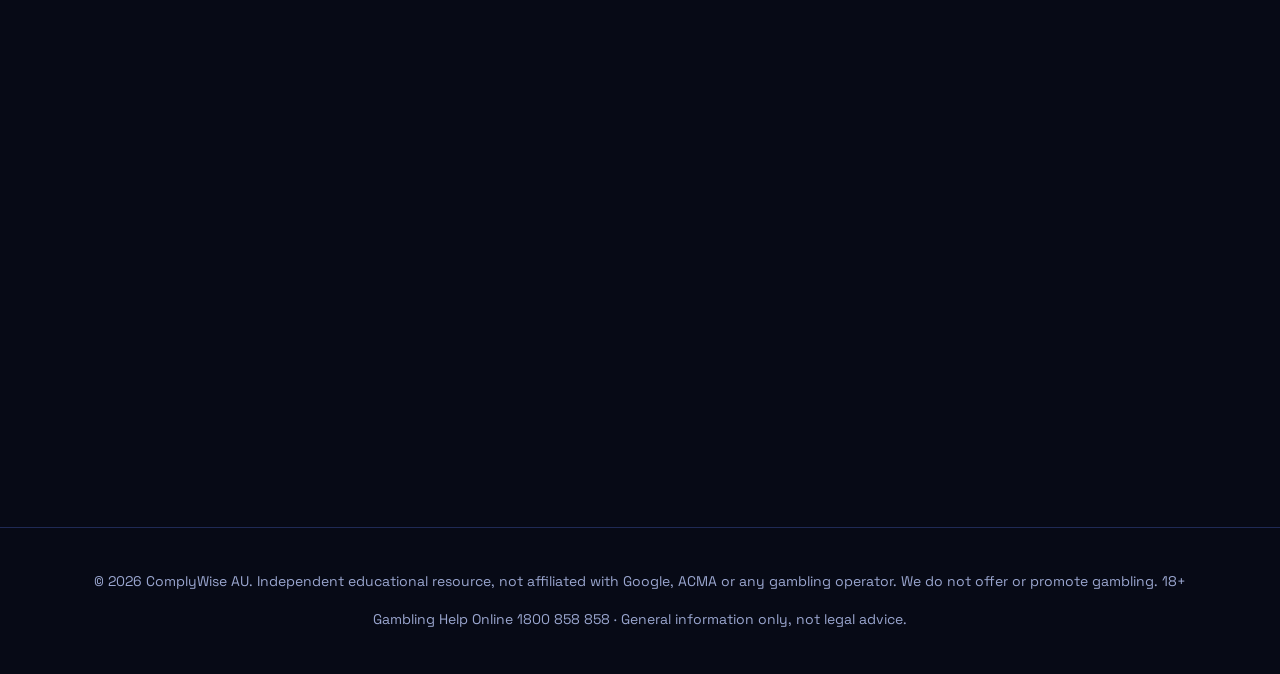
==== commit b89fb034: "Update age-popup.html" ====
--- a/age-popup.html
+++ b/age-popup.html
@@ -7,6 +7,12 @@
 <link rel="icon" type="image/svg+xml" href="assets/favicon.svg">
 <link rel="preconnect" href="https://fonts.googleapis.com">
 <link href="https://fonts.googleapis.com/css2?family=Space+Grotesk:wght@400;600;700&family=JetBrains+Mono:wght@400;600&display=swap" rel="stylesheet">
+ <link rel="icon" type="image/svg+xml" href="assets/favicon.svg">
+  <link rel="preconnect" href="https://fonts.googleapis.com">
+  <link
+    href="https://fonts.googleapis.com/css2?family=Space+Grotesk:wght@400;600;700&family=JetBrains+Mono:wght@400;600&display=swap"
+    rel="stylesheet">
+  <link rel="stylesheet" href="css/style.css">
 <style>
 *{box-sizing:border-box}
 :root{--bg:#070a16;--card:#0f1530;--text:#e7ecff;--muted:#9aa6cf;--c1:#22d3ee;--c2:#8b5cf6;--line:#1f2a55}
--- a/css/style.css
+++ b/css/style.css
@@ -0,0 +1,33 @@
+*{box-sizing:border-box}:root{--bg:#070a16;--card:#0f1530;--text:#e7ecff;--muted:#9aa6cf;--c1:#22d3ee;--c2:#8b5cf6;--line:#1f2a55}
+html{scroll-behavior:smooth}body{margin:0;background:var(--bg);color:var(--text);font:16px/1.75 "Space Grotesk",system-ui,sans-serif}a{color:var(--c1)}
+header{position:sticky;top:0;z-index:10;background:rgba(7,10,22,.85);backdrop-filter:blur(10px);border-bottom:1px solid var(--line)}.bar{max-width:1100px;margin:auto;padding:12px 20px;display:flex;align-items:center;justify-content:space-between;flex-wrap:wrap}
+.logo{font:600 18px "JetBrains Mono",monospace;text-decoration:none;color:var(--c1)}nav a{margin-left:4px;padding:6px 11px;border-radius:8px;text-decoration:none;color:var(--muted);font-size:14px}nav a:hover,nav a.on{color:var(--c1);background:rgba(34,211,238,.1)}#mb{display:none;background:var(--card);color:var(--text);border:1px solid var(--line);border-radius:8px;padding:6px 12px}
+.hero,.ph{position:relative;overflow:hidden;background:radial-gradient(circle at 80% 20%,rgba(139,92,246,.35),transparent 45%),#070a16}.hero{padding:110px 20px}.ph{padding:56px 20px;border-bottom:1px solid var(--line)}.cv{position:absolute;inset:0;width:100%;height:100%}.in{position:relative;max-width:1100px;margin:auto}
+h1{font-size:clamp(30px,5vw,54px);line-height:1.1;margin:10px 0 14px}.gr{background:linear-gradient(90deg,var(--c1),var(--c2));-webkit-background-clip:text;background-clip:text;color:transparent}.hero p{max-width:620px;color:var(--muted)}
+.tag{font:12px "JetBrains Mono",monospace;color:var(--c1);border:1px solid var(--line);padding:4px 10px;border-radius:999px}.term{font:15px "JetBrains Mono",monospace;color:var(--c1)!important}.term i{animation:bl 1s infinite}@keyframes bl{50%{opacity:0}}
+.btn{display:inline-block;background:linear-gradient(135deg,var(--c1),var(--c2));color:#06101f;padding:10px 20px;border-radius:10px;text-decoration:none;font-weight:700;transition:.2s}.btn:hover{transform:translateY(-2px);box-shadow:0 8px 24px rgba(34,211,238,.35)}.btn.alt{background:transparent;color:var(--text);border:1px solid var(--line)}
+main{padding:0}.s{padding:64px 20px}.s.alt{background:#0a1030}.s.dark{background:#04060f;border-block:1px solid var(--line)}.w{max-width:1100px;margin:auto}
+h2{font-size:30px;margin:0 0 16px}h2::before{content:"// ";color:var(--c2);font-family:"JetBrains Mono",monospace}
+.grid{display:grid;grid-template-columns:repeat(auto-fit,minmax(240px,1fr));gap:16px;margin-top:14px}.card{background:var(--card);border:1px solid var(--line);border-radius:16px;padding:22px;transition:.25s}.card:hover{transform:translateY(-6px);border-color:var(--c1);box-shadow:0 14px 34px rgba(34,211,238,.15)}.ic{font-size:28px}.card h3{margin:6px 0 4px}.card p,.s p{color:var(--muted)}
+.two{display:grid;grid-template-columns:1fr 1fr;gap:30px;align-items:center}.code{font:14px/1.9 "JetBrains Mono",monospace;background:#04060f;border:1px solid var(--line);border-radius:14px;padding:22px;color:var(--c1)}
+.tl{display:grid;grid-template-columns:repeat(auto-fit,minmax(180px,1fr));gap:14px}.tl>div{border-left:2px solid var(--c2);padding:4px 14px}.tl b{font:600 22px "JetBrains Mono",monospace;color:var(--c1)}.tl h3{margin:2px 0}
+details{background:var(--card);border:1px solid var(--line);border-radius:12px;padding:14px 18px;margin-bottom:10px}summary{cursor:pointer;font-weight:600}.ck{list-style:none;padding:0}.ck li{padding:8px 0 8px 28px;position:relative;color:var(--muted)}.ck li::before{content:"✓";position:absolute;left:0;color:var(--c1)}
+.note{border-left:4px solid var(--c2);background:rgba(139,92,246,.12);padding:12px 16px;border-radius:8px;margin-top:16px}.fig{margin:18px 0}.fb{border:2px dashed var(--line);border-radius:14px;min-height:170px;display:flex;flex-direction:column;align-items:center;justify-content:center;text-align:center;color:var(--muted);padding:14px}figcaption{font-size:13px;color:var(--muted)}
+.row{display:flex;align-items:center;gap:18px;background:var(--card);border:1px solid var(--line);border-radius:16px;padding:18px;margin-top:14px;transition:.25s}.row:hover{border-color:var(--c1);transform:translateY(-3px)}.lg{flex:0 0 56px;height:56px;border-radius:14px;background:linear-gradient(135deg,var(--c1),var(--c2));color:#06101f;display:flex;align-items:center;justify-content:center;font:700 24px "JetBrains Mono",monospace}.rt{flex:1}.rt h3,.rt p{margin:0}
+footer{padding:28px 20px;text-align:center;color:var(--muted);font-size:14px;border-top:1px solid var(--line)}
+.rv{opacity:0;transform:translateY(24px);transition:opacity .8s,transform .8s}.rv.v{opacity:1;transform:none}
+@media(max-width:780px){#mb{display:block}nav{display:none;width:100%;flex-direction:column}nav.open{display:flex}.two{grid-template-columns:1fr}.row{flex-direction:column;align-items:flex-start}.hero{padding:64px 20px}}
+@media(prefers-reduced-motion:reduce){.rv{opacity:1;transform:none;transition:none}.term i{animation:none}}
+.hero::before,.ph::before{content:"";position:absolute;width:420px;height:420px;border-radius:50%;background:radial-gradient(circle,rgba(34,211,238,.25),transparent 65%);left:-120px;top:-120px;animation:fl 9s ease-in-out infinite}@keyframes fl{50%{transform:translate(60px,40px)}}
+.logo{display:flex;align-items:center;gap:8px;font:700 18px "Space Grotesk",sans-serif;color:var(--text)}.logo span{background:linear-gradient(90deg,var(--c1),var(--c2));-webkit-background-clip:text;background-clip:text;color:transparent}
+.card{background:linear-gradient(160deg,rgba(255,255,255,.05),rgba(255,255,255,.01));backdrop-filter:blur(6px)}.s:nth-of-type(even){position:relative}.s h2{display:inline-block;border-bottom:2px solid transparent;border-image:linear-gradient(90deg,var(--c1),var(--c2)) 1;padding-bottom:6px}
+.ill{width:100%;height:auto;display:block;border-radius:16px}.tw{overflow-x:auto}table{width:100%;border-collapse:collapse}th,td{text-align:left;padding:12px;border-bottom:1px solid var(--line)}th{color:var(--c1);font:600 13px "JetBrains Mono",monospace}
+.tl>div{background:var(--card);border-radius:0 14px 14px 0}details[open]{border-color:var(--c2)}
+
+.flow{display:flex;gap:12px;flex-wrap:wrap}.nd{flex:1;min-width:130px;background:var(--card);border:1px solid var(--line);border-radius:14px;padding:18px 12px;text-align:center;animation:gl 6s infinite;animation-delay:var(--d)}.nd b{display:block;font:700 24px "JetBrains Mono",monospace;color:var(--c1)}.nd span{color:var(--muted);font-size:14px}
+@keyframes gl{0%,22%{border-color:var(--c1);box-shadow:0 0 26px rgba(34,211,238,.4);transform:translateY(-4px)}30%,100%{border-color:var(--line);box-shadow:none;transform:none}}
+.orb{position:relative;height:330px;display:grid;place-items:center;overflow:hidden}.orb .oc{width:84px;height:84px;position:relative;z-index:2;filter:drop-shadow(0 0 18px rgba(34,211,238,.6))}.orb i{position:absolute;border:1px solid var(--c2);border-radius:50%;animation:pu 4s infinite}.orb i:nth-child(2){width:150px;height:150px}.orb i:nth-child(3){width:240px;height:240px;animation-delay:1.3s}.orb i:nth-child(4){width:320px;height:320px;animation-delay:2.6s}
+@keyframes pu{0%{opacity:.9;transform:scale(.6)}100%{opacity:0;transform:scale(1.05)}}
+.orb span{position:absolute;background:var(--card);border:1px solid var(--line);color:var(--c1);padding:4px 12px;border-radius:999px;font:12px "JetBrains Mono",monospace;animation:fl2 5s ease-in-out infinite}.orb .t{top:8px}.orb .b{bottom:8px;animation-delay:1s}.orb .l{left:0;animation-delay:2s}.orb .r{right:0;animation-delay:3s}@keyframes fl2{50%{transform:translateY(-6px);border-color:var(--c1)}}
+.tb{display:flex;gap:8px;flex-wrap:wrap;margin-bottom:14px}.tb button{background:var(--card);color:var(--muted);border:1px solid var(--line);border-radius:999px;padding:8px 18px;font:600 14px "Space Grotesk",sans-serif;cursor:pointer}.tb button.on{background:linear-gradient(135deg,var(--c1),var(--c2));color:#06101f;border-color:transparent}.tp{display:none;background:var(--card);border:1px solid var(--line);border-radius:14px;padding:6px 20px;animation:fi .5s}.tp.on{display:block}@keyframes fi{from{opacity:0;transform:translateY(8px)}}
+@media(prefers-reduced-motion:reduce){.nd,.orb i,.orb span{animation:none}}
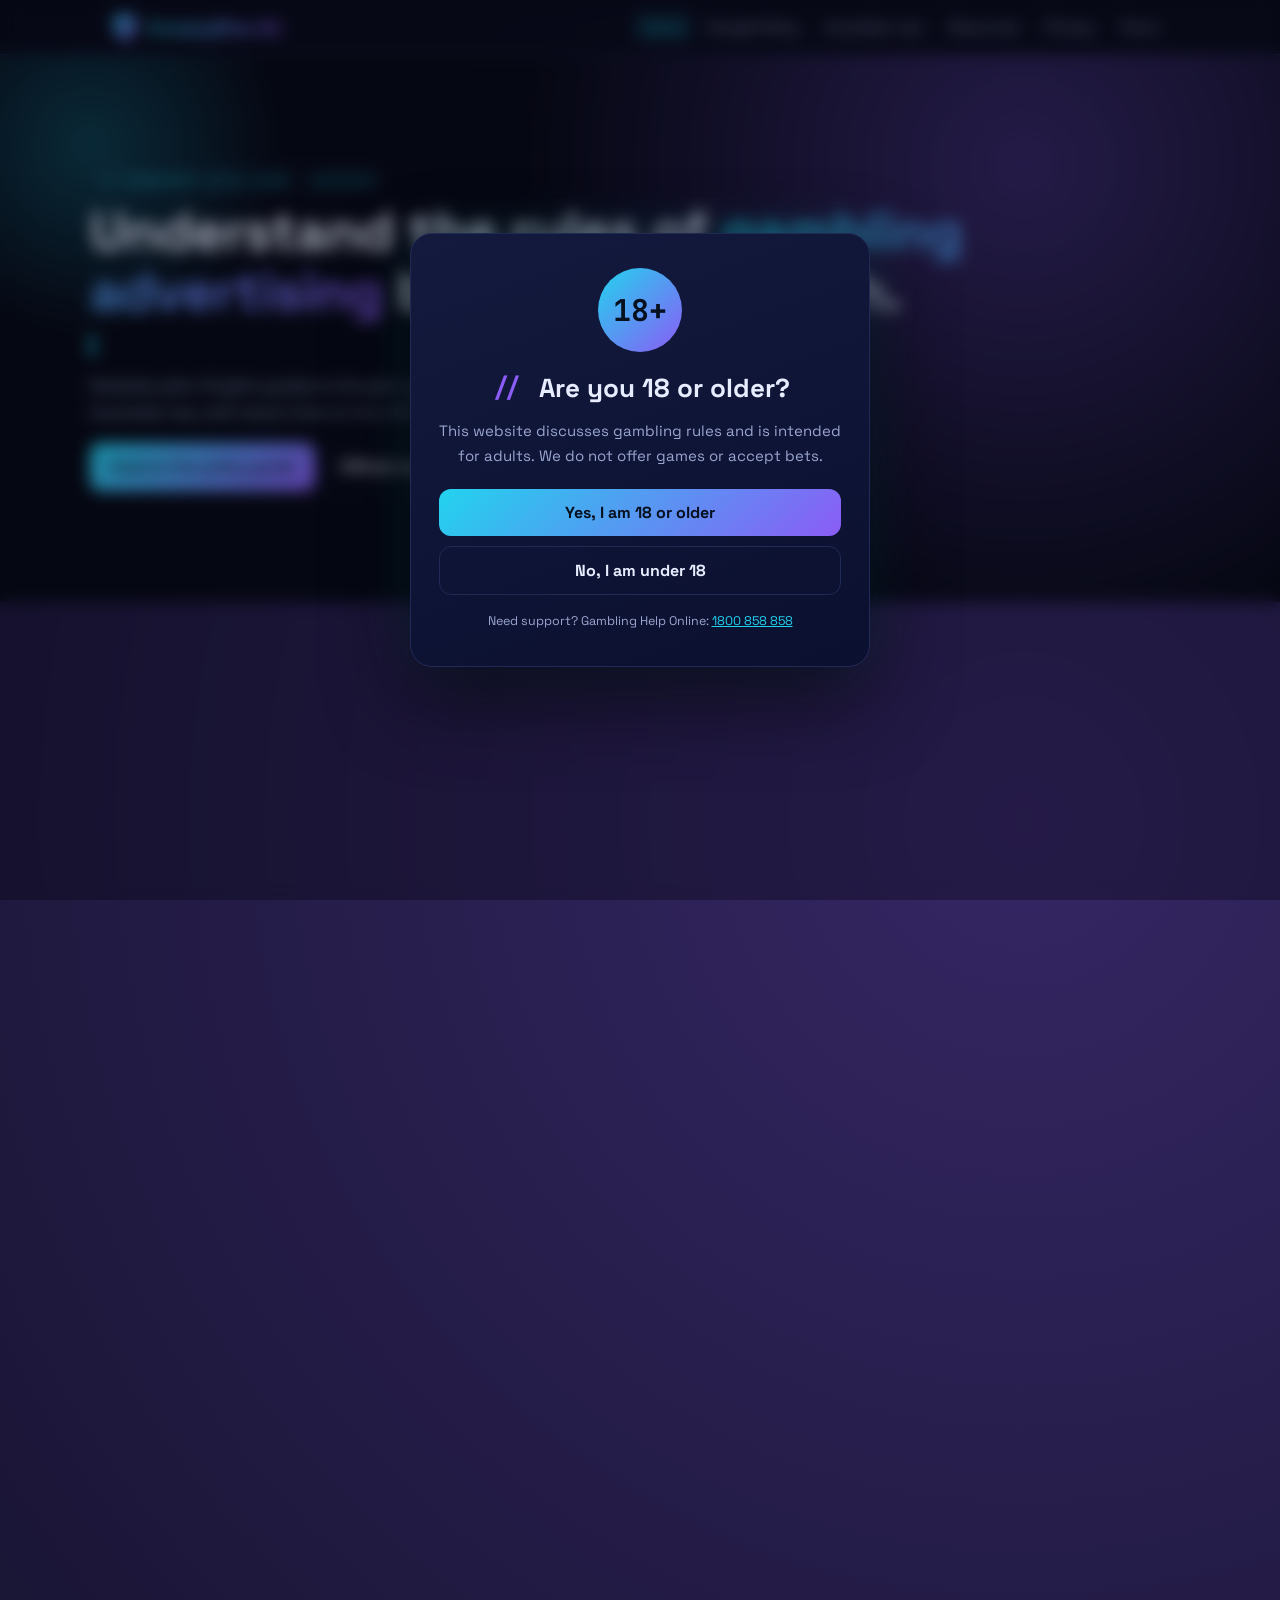
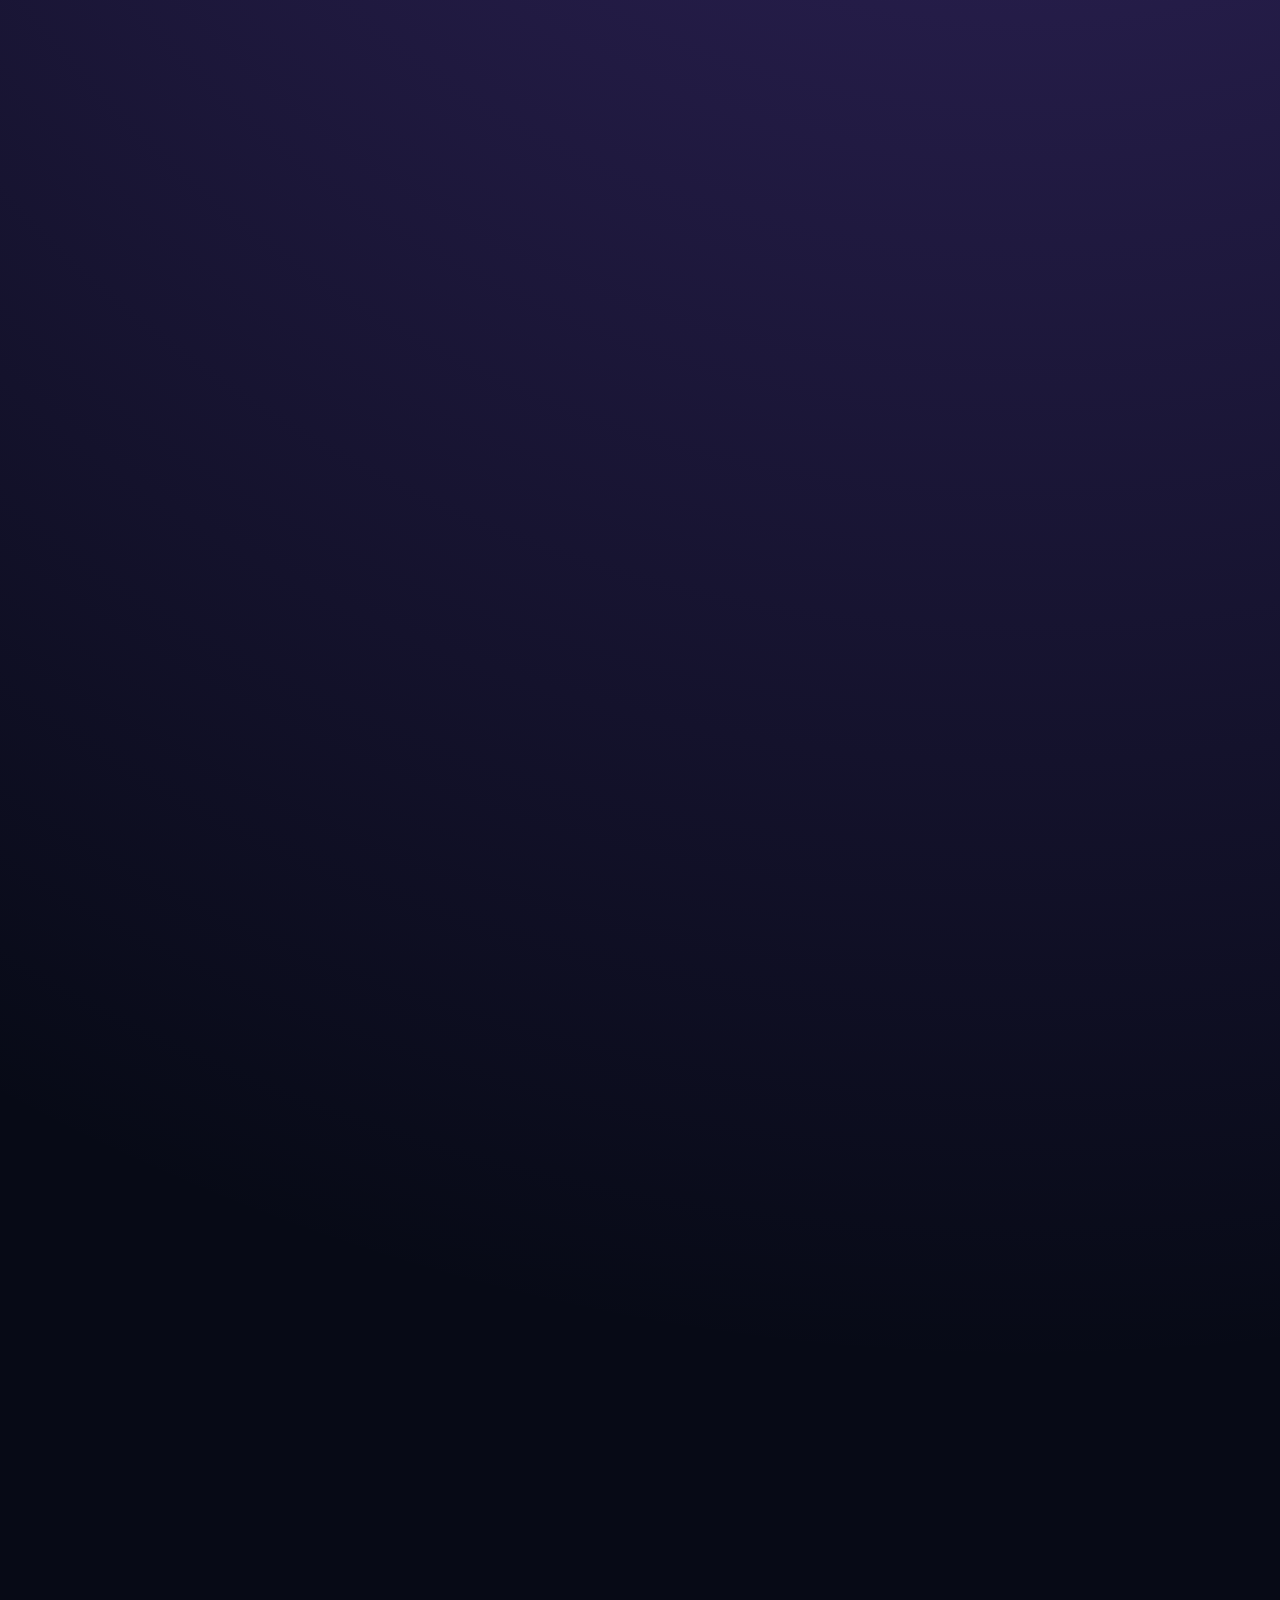
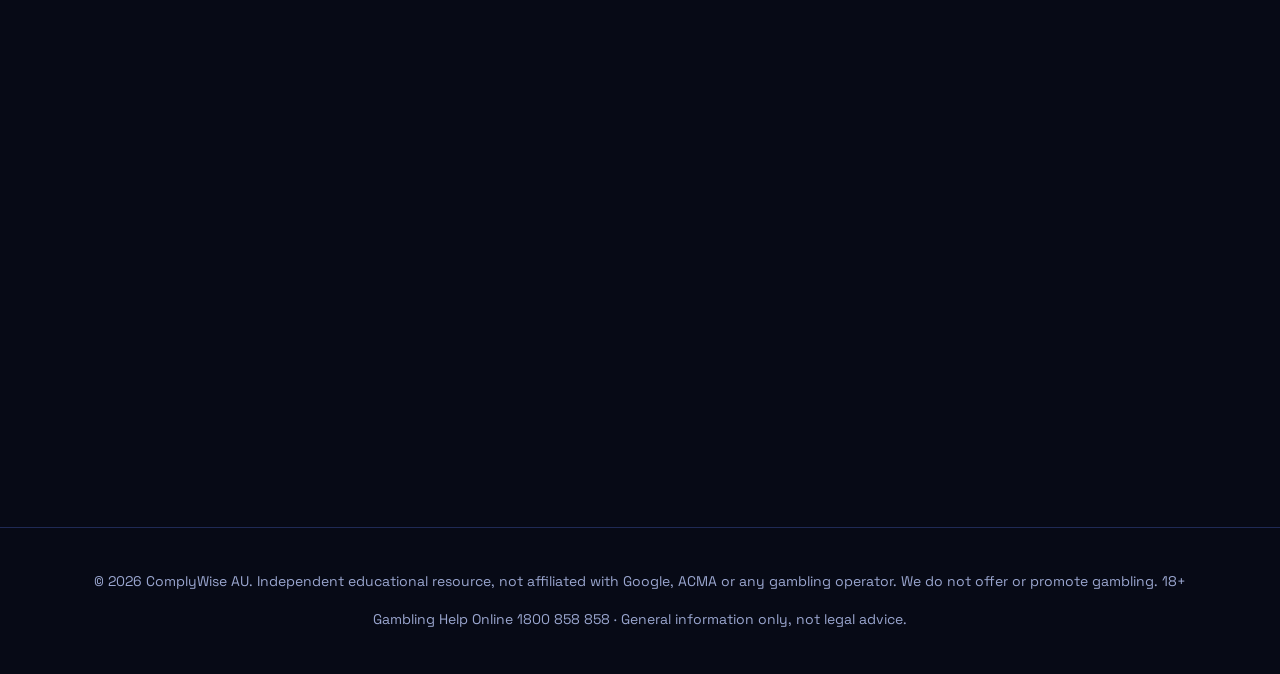
==== commit e756d674: "Update age-popup.html" ====
--- a/age-popup.html
+++ b/age-popup.html
@@ -21,7 +21,7 @@
 .page h1{font-size:clamp(28px,5vw,44px);line-height:1.15;margin:0 0 12px}
 .page p{color:var(--muted)}
 .gr{background:linear-gradient(90deg,var(--c1),var(--c2));-webkit-background-clip:text;background-clip:text;color:transparent}
-#gate{position:fixed;inset:0;z-index:100;display:none;align-items:center;justify-content:center;padding:20px;background:rgba(4,6,15,.82);backdrop-filter:blur(8px)}
+#gate{position:fixed;inset:0;z-index:100;display:none;align-items:center;justify-content:center;padding:20px;background:#04060f52;backdrop-filter:blur(8px)}
 #gate.open{display:flex}
 .box{width:100%;max-width:460px;background:linear-gradient(160deg,#131a3d,#0b1030);border:1px solid var(--line);border-radius:22px;padding:34px 28px;text-align:center;box-shadow:0 30px 80px rgba(0,0,0,.6),0 0 60px rgba(34,211,238,.12);animation:in .5s ease}
 @keyframes in{from{opacity:0;transform:translateY(20px) scale(.97)}}
